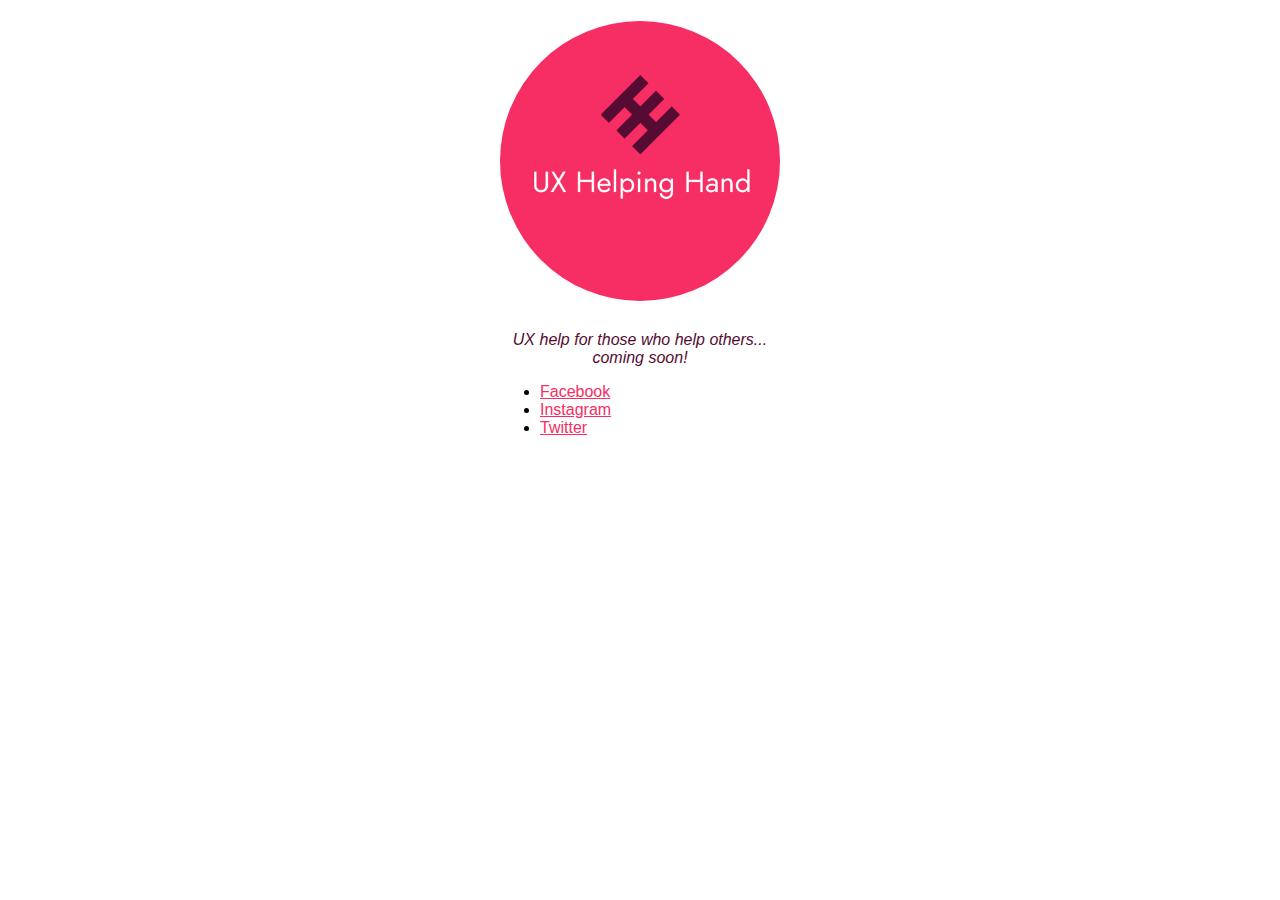
==== index.html @ 999223b5 "Altering placeholder" ====
<!DOCTYPE html>
<html>
<head>
	<title>UX Helping Hands</title>
	
	<!-- Meta Information -->
	<meta charset="utf-8">
	<meta http-equiv="Content-Type" content="text/html; charset=utf-8">
	<meta name="viewport" content="width=device-width, height=device-height, initial-scale=1.0, maximum-scale=1.0, user-scalable=no" />
	<meta name="HandheldFriendly" content="True">
	<meta name="MobileOptimized" content="320">
	<meta http-equiv="X-UA-Compatible" content="IE=Edge" />
	<meta http-equiv="cleartype" content="on">

	<!-- Author, Description, Favicon, and Keywords -->  
	<meta name="author" content="UX Helping Hands">
	<meta name="description" content="UX help for those who help others">
	<meta name="keywords" content="UX Helping Hand, UX for nonprofits, UX help, UX consultant, ux, Tim Broadwater">

	<!-- Google Analytics -->
	<!-- Global site tag (gtag.js) - Google Analytics -->
	<script async src="https://www.googletagmanager.com/gtag/js?id=G-XD455MSC0H"></script>
	<script>
	  window.dataLayer = window.dataLayer || [];
	  function gtag(){dataLayer.push(arguments);}
	  gtag('js', new Date());

	  gtag('config', 'G-XD455MSC0H');
	</script>

	<!-- Styles -->
	<link rel='stylesheet' href='styles.css' />

</head>
<body>
	<section>
		<h1>
			<img src="logo.png" alt="UX Helping Hand logo">
		</h1>

		<p><em>UX help for those who help others... coming soon!</em></p>

		<ul>
			<li><a href="https://www.facebook.com/uxhelpinghand" target="_blank">Facebook</a></li>
			<li><a href="https://www.instagram.com/uxhelpinghand/" target="_blank">Instagram</a></li>
			<li><a href="https://twitter.com/uxhelpinghand" target="_blank">Twitter</a></li>
		</ul>
	</section>
</body>
</html>
---- styles.css ----
body {
	margin: 0;
	padding: 0;
	font-family: Hellvetica, Roboto, sans-serif;
}
section {
	    margin: 0 auto;
	    width: 50%;
	    max-width: 280px;
}
img {
	width: 100%;
	max-width: 280px;
	border-radius: 200px;
}
p {
	text-align: center;
	color: #560b32;
}
a {
	color: #f72d63;
}
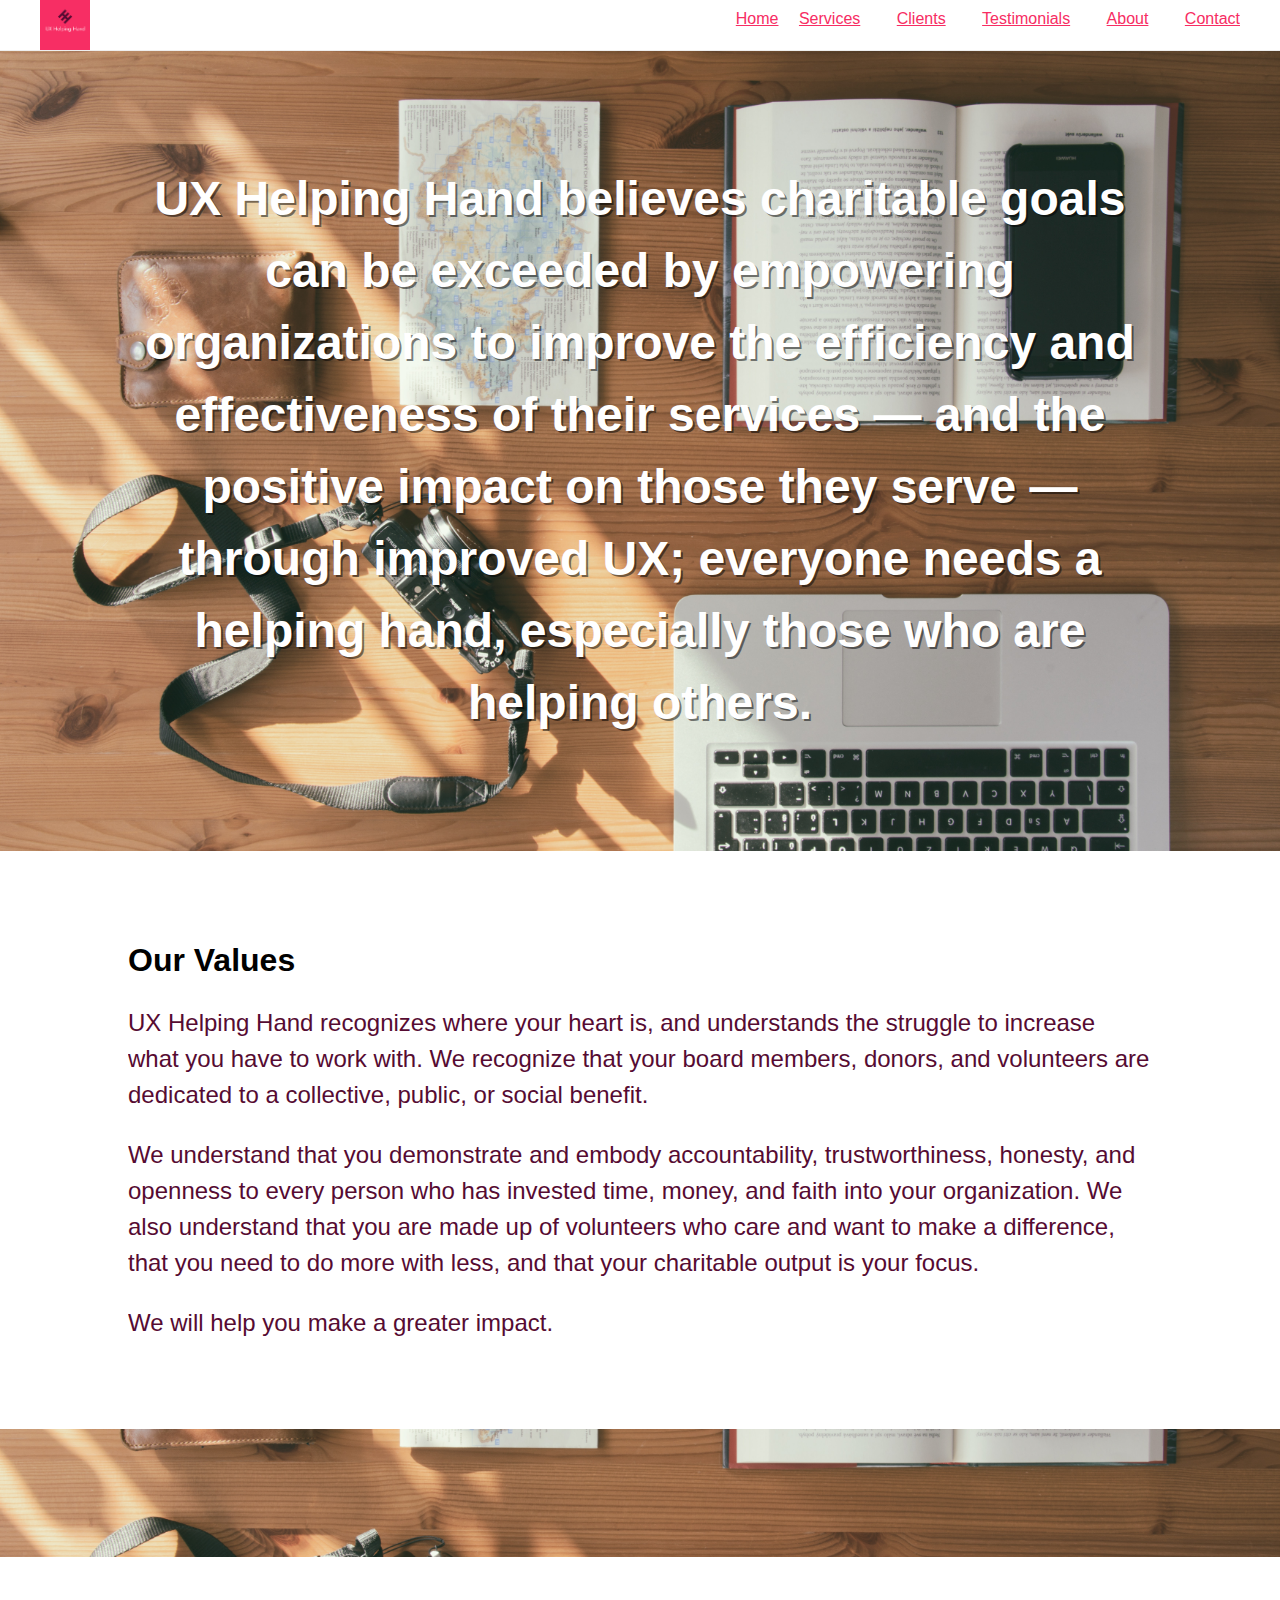
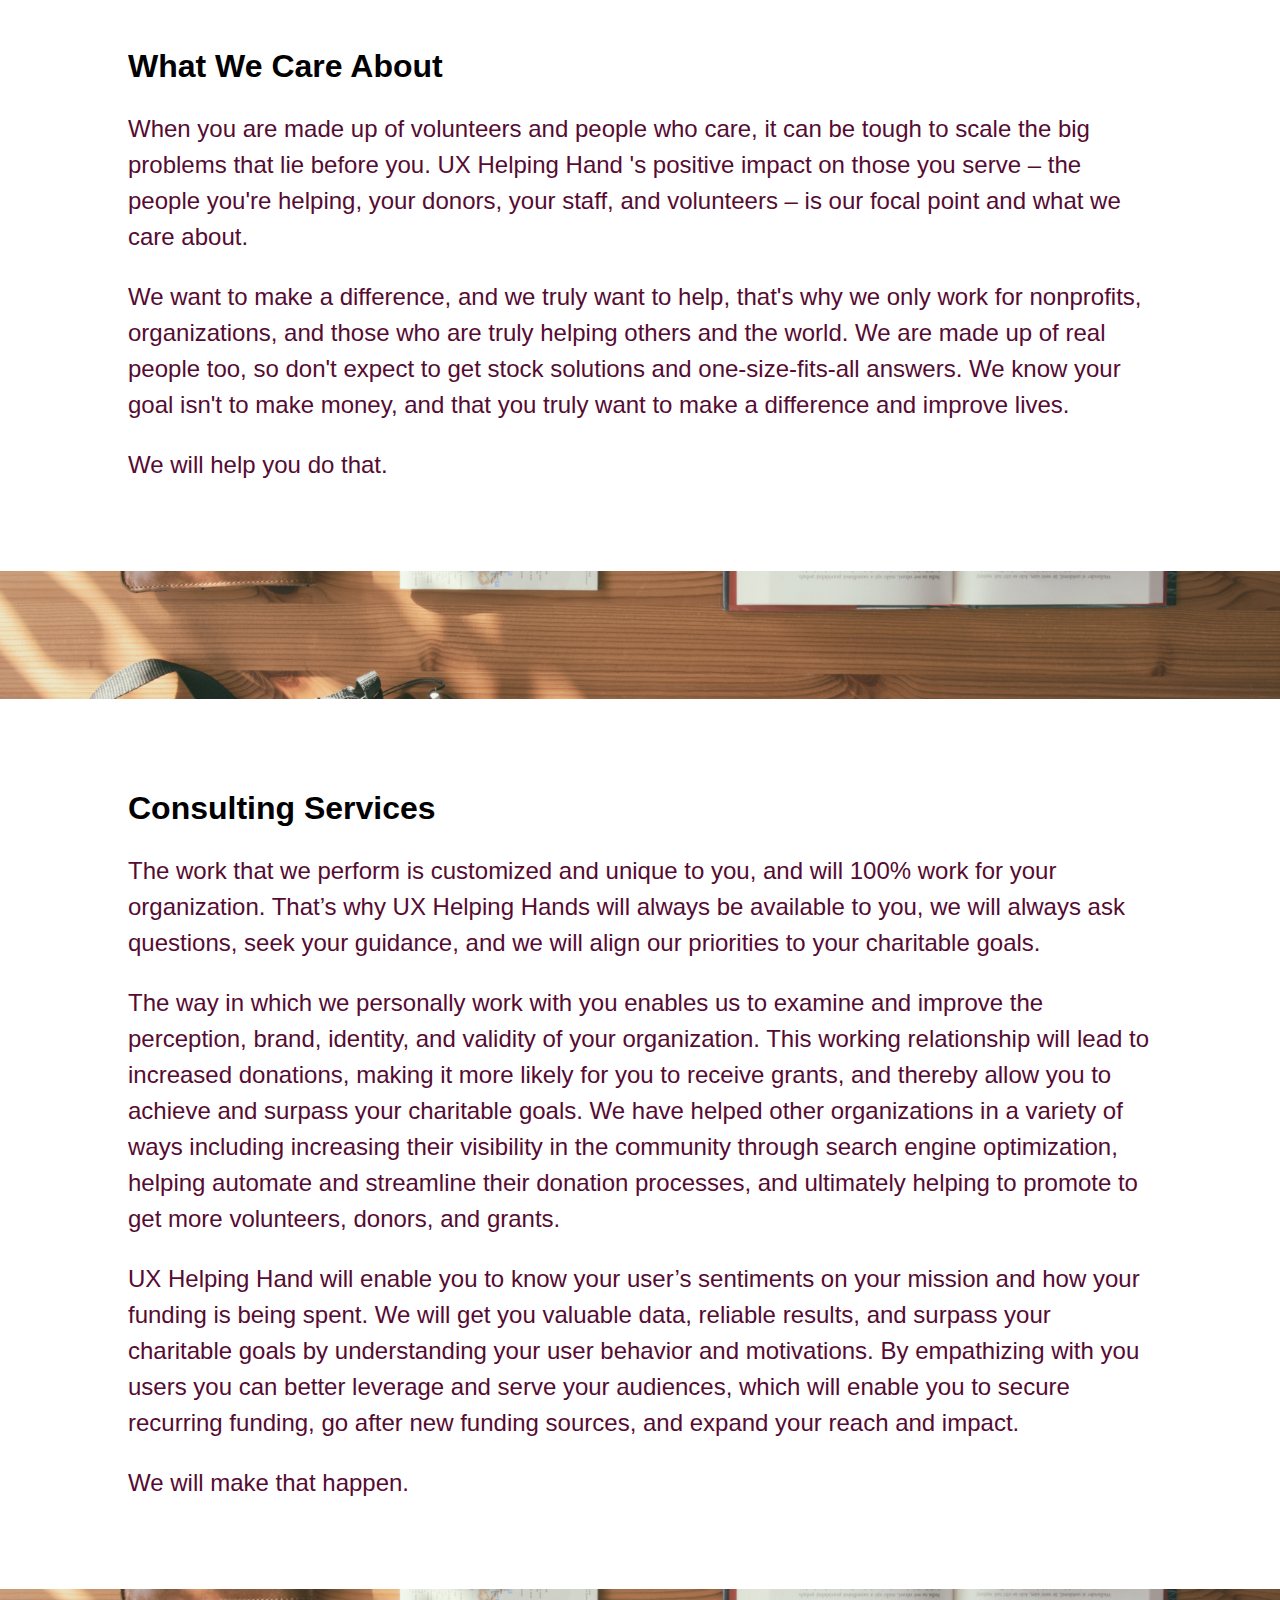
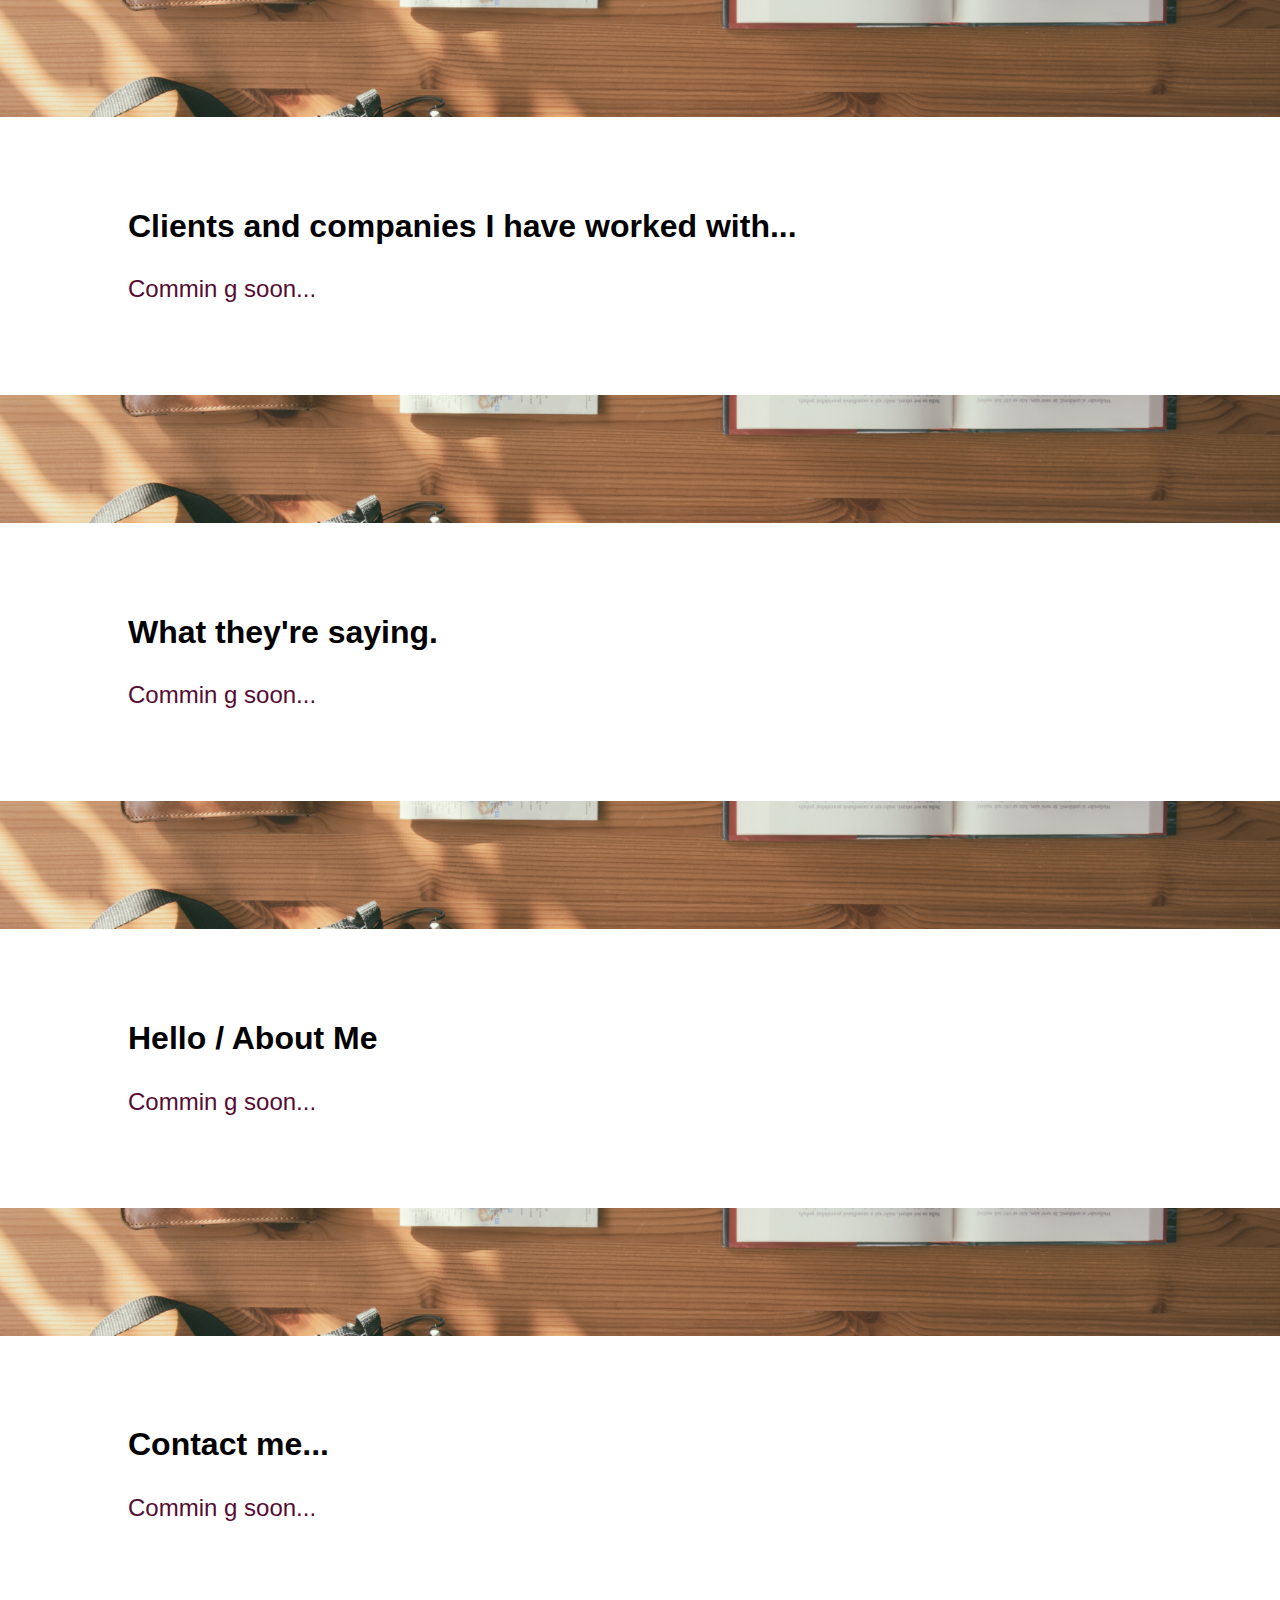
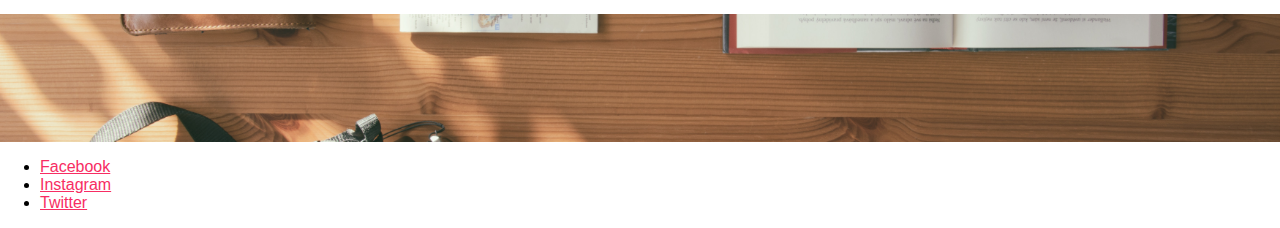
==== commit 67831598: "Fleshing out" ====
--- a/index.html
+++ b/index.html
@@ -4,6 +4,9 @@
 <head>
 	<title>UX Helping Hands</title>
 	
+	<!-- Design Refresh -->
+	<meta http-equiv="refresh" content="3" >
+
 	<!-- Meta Information -->
 	<meta charset="utf-8">
 	<meta http-equiv="Content-Type" content="text/html; charset=utf-8">
@@ -30,22 +33,115 @@
 	</script>
 
 	<!-- Styles -->
-	<link rel='stylesheet' href='styles.css' />
+	<link rel='stylesheet' href='scss/styles.css' />
 
 </head>
 <body>
+	<header>
+		<div class="site-wrapper">
+			<h1>
+				<img src="img/logo.png" alt="UX Helping Hand logo">
+			</h1>
+			<nav>
+				<navitem"><a  href="#home">Home</a></navitem>
+				<navitem><a  href="#services">Services</a></navitem>
+				<navitem><a  href="#clients">Clients</a></navitem>
+				<navitem><a  href="#testimonials">Testimonials</a></navitem>
+				<navitem><a  href="#about">About</a></navitem>
+				<navitem><a  href="#contact">Contact</a></navitem>
+			</nav>
+		</div>
+	</header>
+	<section class="entry">
+		<div class="content-wrapper" id="home">
+			<p class="home-p">UX Helping Hand believes charitable goals can be exceeded by empowering organizations to improve the efficiency and effectiveness of their services — and the positive impact on those they serve — through improved UX; everyone needs a helping hand, especially those who are helping others.</p>
+		</div>
+	</section>
 	<section>
-		<h1>
-			<img src="logo.png" alt="UX Helping Hand logo">
-		</h1>
+		<div class="content-wrapper">
+			<h2>Our Values</h2>
+				<p>UX Helping Hand recognizes where your heart is, and understands the struggle to increase what you have to work with. We recognize that your board members, donors, and volunteers are dedicated to a collective, public, or social benefit. </p>
+				<p>We understand that you demonstrate and embody accountability, trustworthiness, honesty, and openness to every person who has invested time, money, and faith into your organization. We also understand that you are made up of volunteers who care and want to make a difference, that you need to do more with less, and that your charitable output  is your focus.</p>
+				<p>We will help you make a greater impact. </p>
+		</div>
+	</section>
+	<section class="entry">
+		<div class="content-wrapper">
+		</div>
+	</section>	
+	<section>
+		<div class="content-wrapper">
+			<h2>What We Care About</h2>
+				<p>When you are made up of volunteers and people who care, it can be tough to scale the big problems that lie before you. UX Helping Hand 's positive impact on those you serve – the people you're helping, your donors, your staff, and volunteers – is our focal point and what we care about. </p>
+				<p>We want to make a difference, and we truly want to help, that's why we only work for nonprofits, organizations, and those who are truly helping others and the world. We are made up of real people too, so don't expect to get stock solutions and one-size-fits-all answers. We know your goal isn't to make money, and that you truly want to make a difference and improve lives. </p>
+				<p>We will help you do that. </p>
+		</div>
+	</section>
+	<section class="entry">
+		<div class="content-wrapper">
+		</div>
+	</section>	
+	<section>
+		<div class="content-wrapper" id="services">
+			<h2>Consulting Services</h2>
+				<p>The work that we perform is customized and unique to you, and will 100% work for your organization. That’s why UX Helping Hands will always be available to you, we will always ask questions, seek your guidance, and we will align our priorities to your charitable goals.</p>
+				<p>The way in which we personally work with you enables us to examine and improve the perception, brand, identity, and validity of your organization. This working relationship will lead to increased donations, making it more likely for you to receive grants, and thereby allow you to achieve and surpass your charitable goals. We have helped other organizations in a variety of ways including increasing their visibility in the community through search engine optimization, helping automate and streamline their donation processes, and ultimately helping to promote to get more volunteers, donors, and grants.</p>
+				<p>UX Helping Hand will enable you to know your user’s sentiments on your mission and how your funding is being spent. We will get you valuable data, reliable results, and surpass your charitable goals by understanding your user behavior and motivations. By empathizing with you users you can better leverage and serve your audiences, which will enable you to secure recurring funding, go after new funding sources, and expand your reach and impact. </p>
+				<p>We will make that happen. </p>
+		</div>
+	</section>
+	<section class="entry">
+		<div class="content-wrapper">
+		</div>
+	</section>		
+	<section>
+		<div class="content-wrapper" id="clients">
+			<h2>Clients and companies I have worked with...</h2>
+				<p>Commin g soon...</p>
+		</div>
+	</section>
+	<section class="entry">
+		<div class="content-wrapper">
+		</div>
+	</section>	
+	<section>
+		<div class="content-wrapper" id="testimonials">
+			<h2>What they're saying.</h2>
+				<p>Commin g soon...</p>
+		</div>
+	</section>
+	<section class="entry">
+		<div class="content-wrapper">
+		</div>
+	</section>	
+			<section>
+		<div class="content-wrapper" id="about">
+			<h2>Hello / About Me
+</h2>
+				<p>Commin g soon...</p>
+		</div>
+	</section>
+	<section class="entry">
+		<div class="content-wrapper">
+		</div>
+	</section>	
+	<section>
+		<div class="content-wrapper" id="contact">
+			<h2>Contact me...</h2>
+				<p>Commin g soon...</p>
+		</div>
+	</section>
+	<section class="entry">
+		<div class="content-wrapper">
+		</div>
+	</section>		
 
-		<p><em>UX help for those who help others... coming soon!</em></p>
-
+	<footer>
 		<ul>
 			<li><a href="https://www.facebook.com/uxhelpinghand" target="_blank">Facebook</a></li>
 			<li><a href="https://www.instagram.com/uxhelpinghand/" target="_blank">Instagram</a></li>
 			<li><a href="https://twitter.com/uxhelpinghand" target="_blank">Twitter</a></li>
 		</ul>
-	</section>
+	</footer>
 </body>
 </html>
--- a/scss/styles.css
+++ b/scss/styles.css
@@ -0,0 +1,71 @@
+body {
+  margin: 0;
+  padding: 0;
+  font-family: Hellvetica, Roboto, sans-serif; }
+
+div, header, section {
+  display: block;
+  overflow: hidden; }
+
+.site-wrapper {
+  width: 100%;
+  max-width: 1200px;
+  margin: 0 auto; }
+
+.content-wrapper {
+  width: 100%;
+  max-width: 1024px;
+  margin: 0 auto; }
+  .content-wrapper .home-p {
+    text-align: center;
+    color: white;
+    font-size: 3em;
+    font-weight: bold;
+    line-height: 1.5em;
+    text-shadow: 2px 2px rgba(0, 0, 0, 0.5); }
+
+header {
+  height: 50px;
+  border-bottom: 1px solid #eee; }
+  header h1 {
+    float: left;
+    height: 50px;
+    display: inline-block;
+    margin: 0;
+    padding: 0; }
+    header h1 img {
+      width: auto;
+      max-width: 280px;
+      height: 50px; }
+  header nav {
+    float: right;
+    height: 30px;
+    padding: 10px 0;
+    display: inline-block; }
+    header nav navitem {
+      padding: 0 1em; }
+    header nav navitem:last-of-type {
+      padding-right: 0; }
+
+section {
+  margin: 0;
+  padding: 4em 0; }
+  section h2 {
+    font-size: 2em;
+    font-weight: 600; }
+  section p {
+    font-size: 1.5em;
+    font-weight: 300;
+    line-height: 1.5em;
+    text-align: left;
+    color: #560b32; }
+
+.entry {
+  background-image: url("../img/stock1.jpg");
+  background-position: center center;
+  background-size: cover; }
+
+a {
+  color: #f72d63; }
+
+/*# sourceMappingURL=styles.css.map */
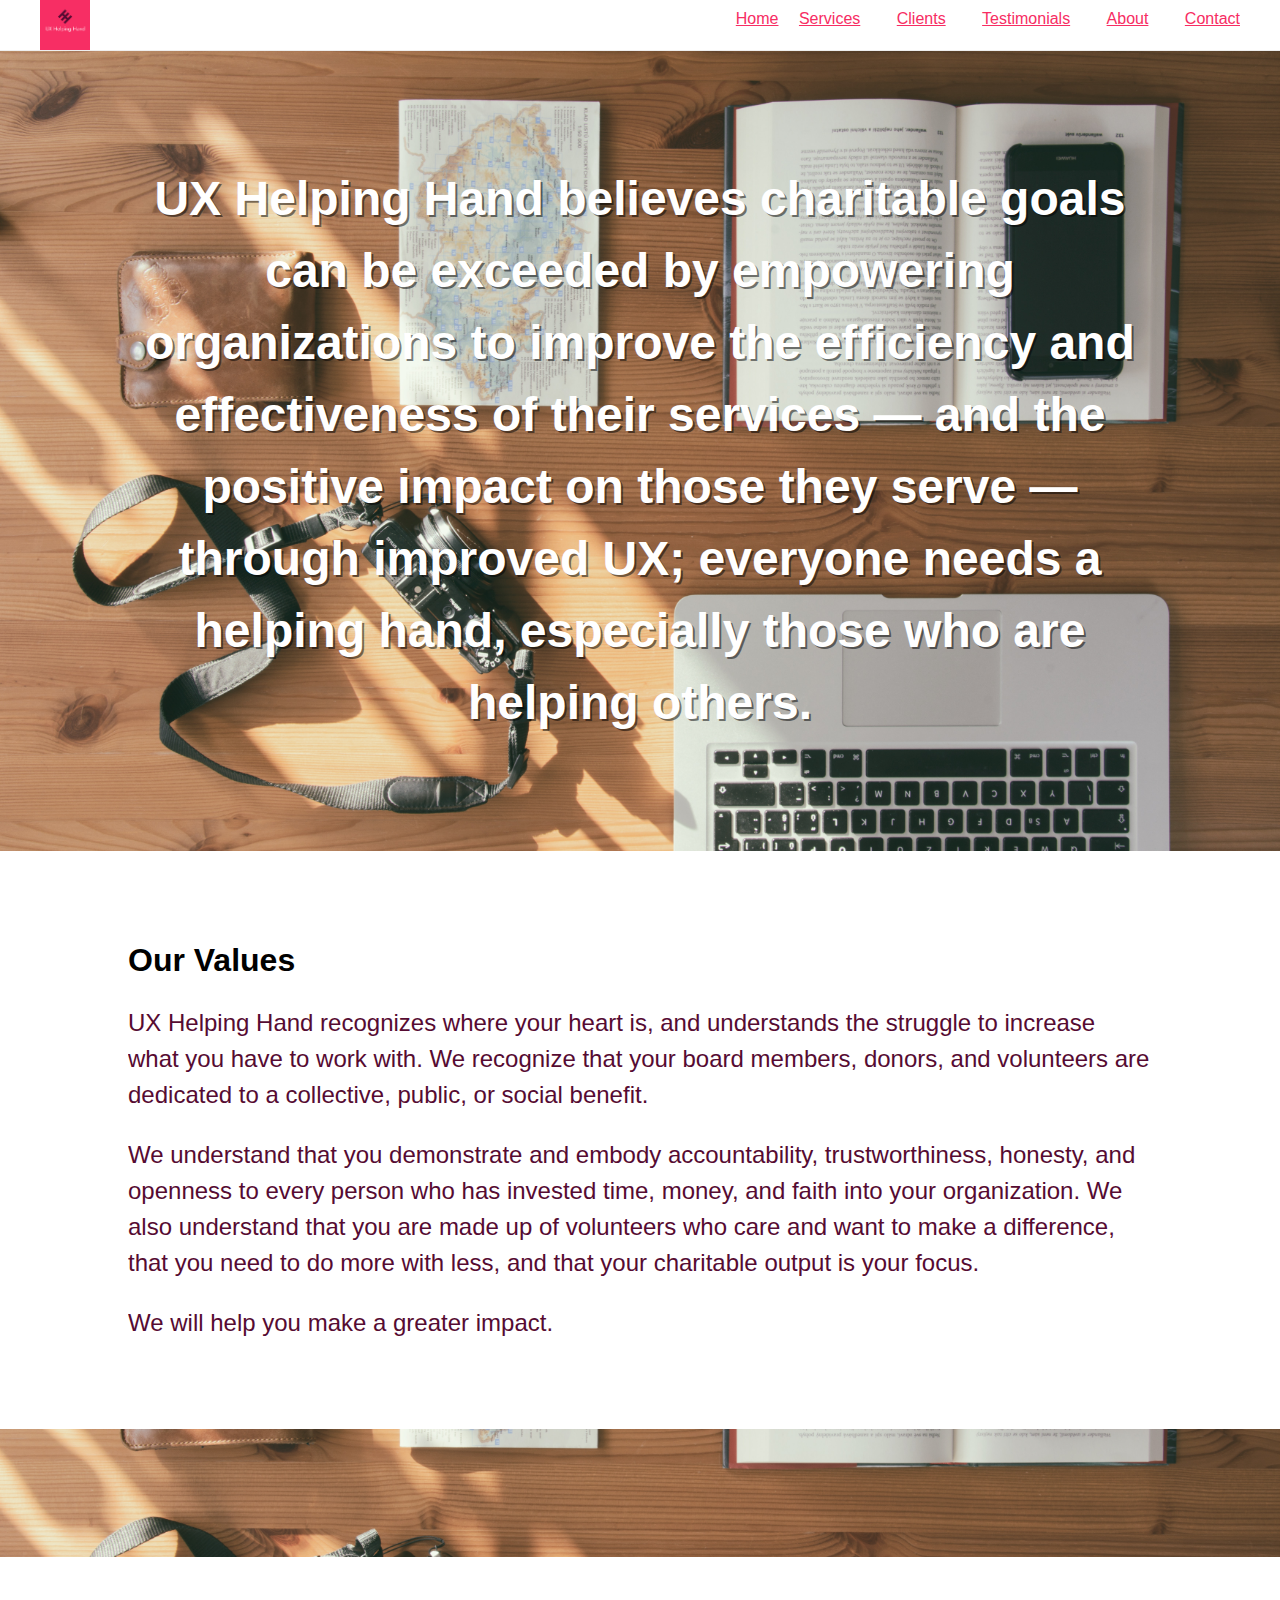
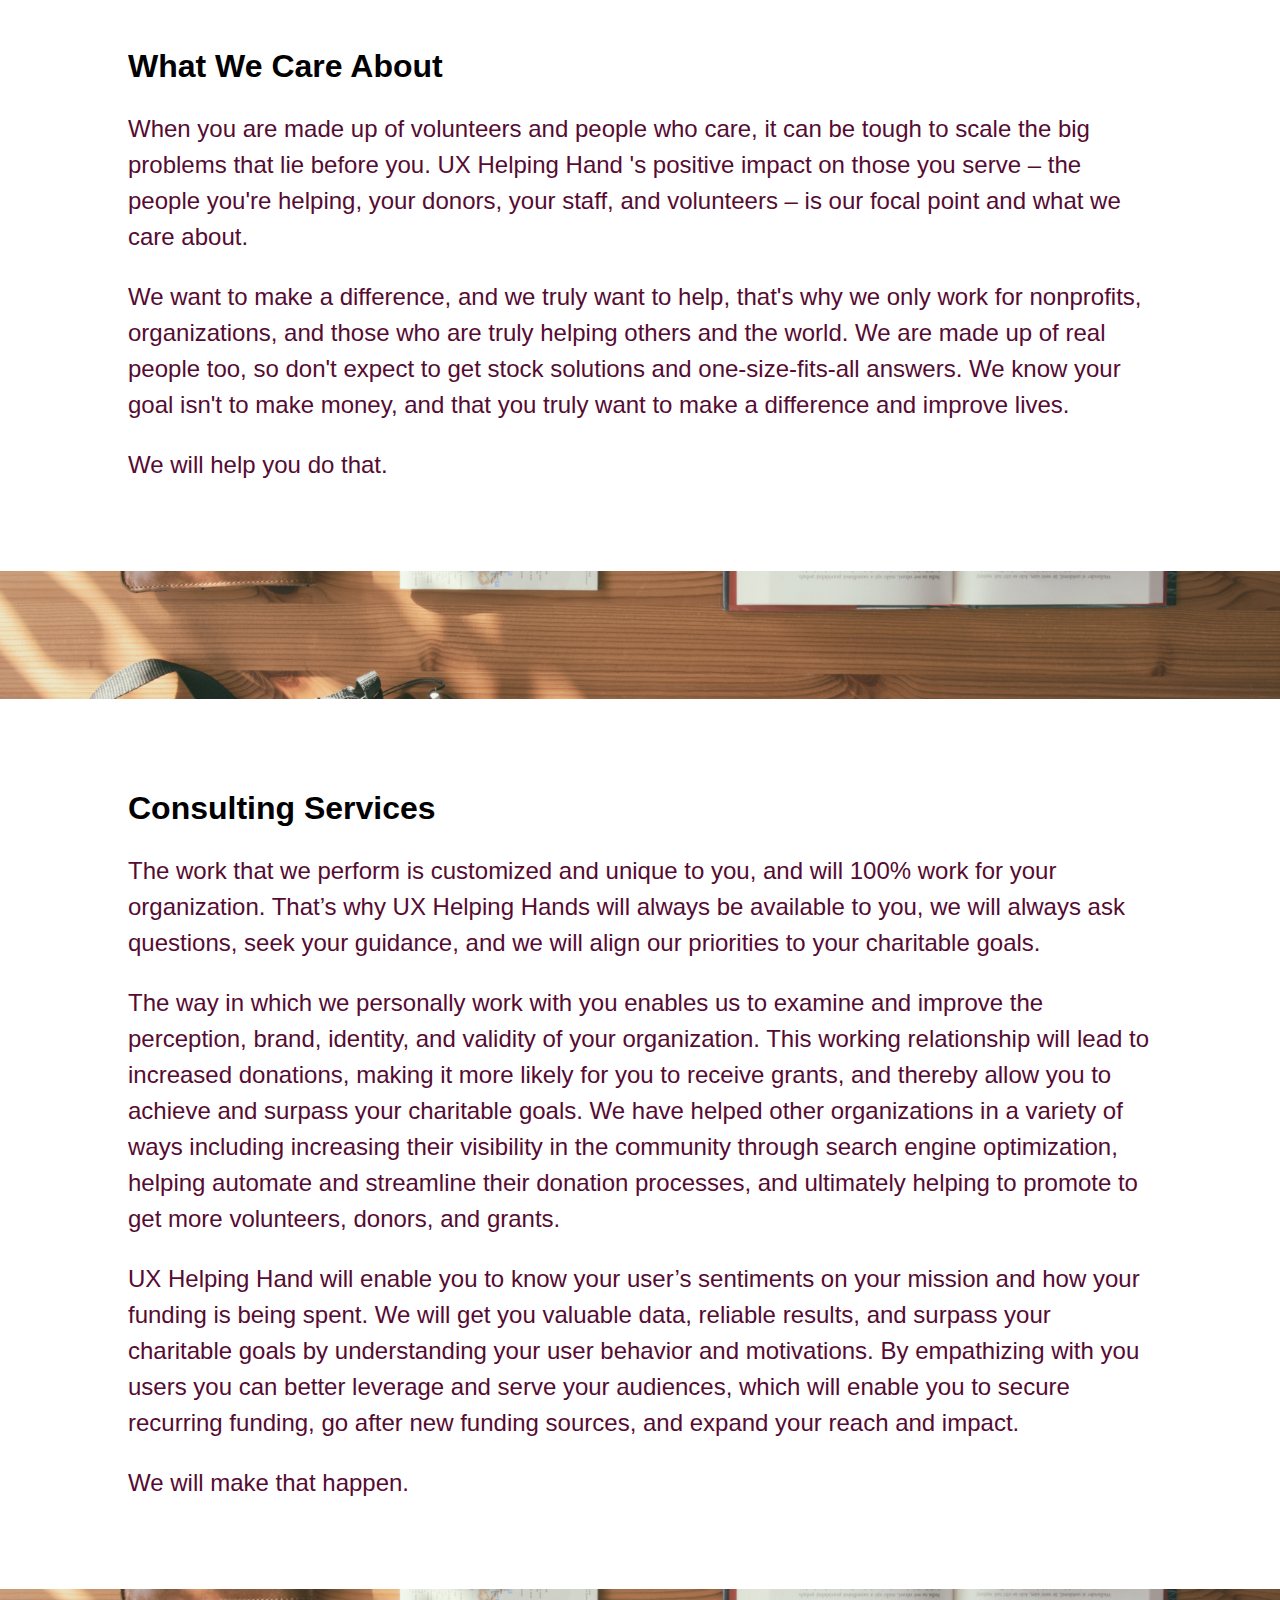
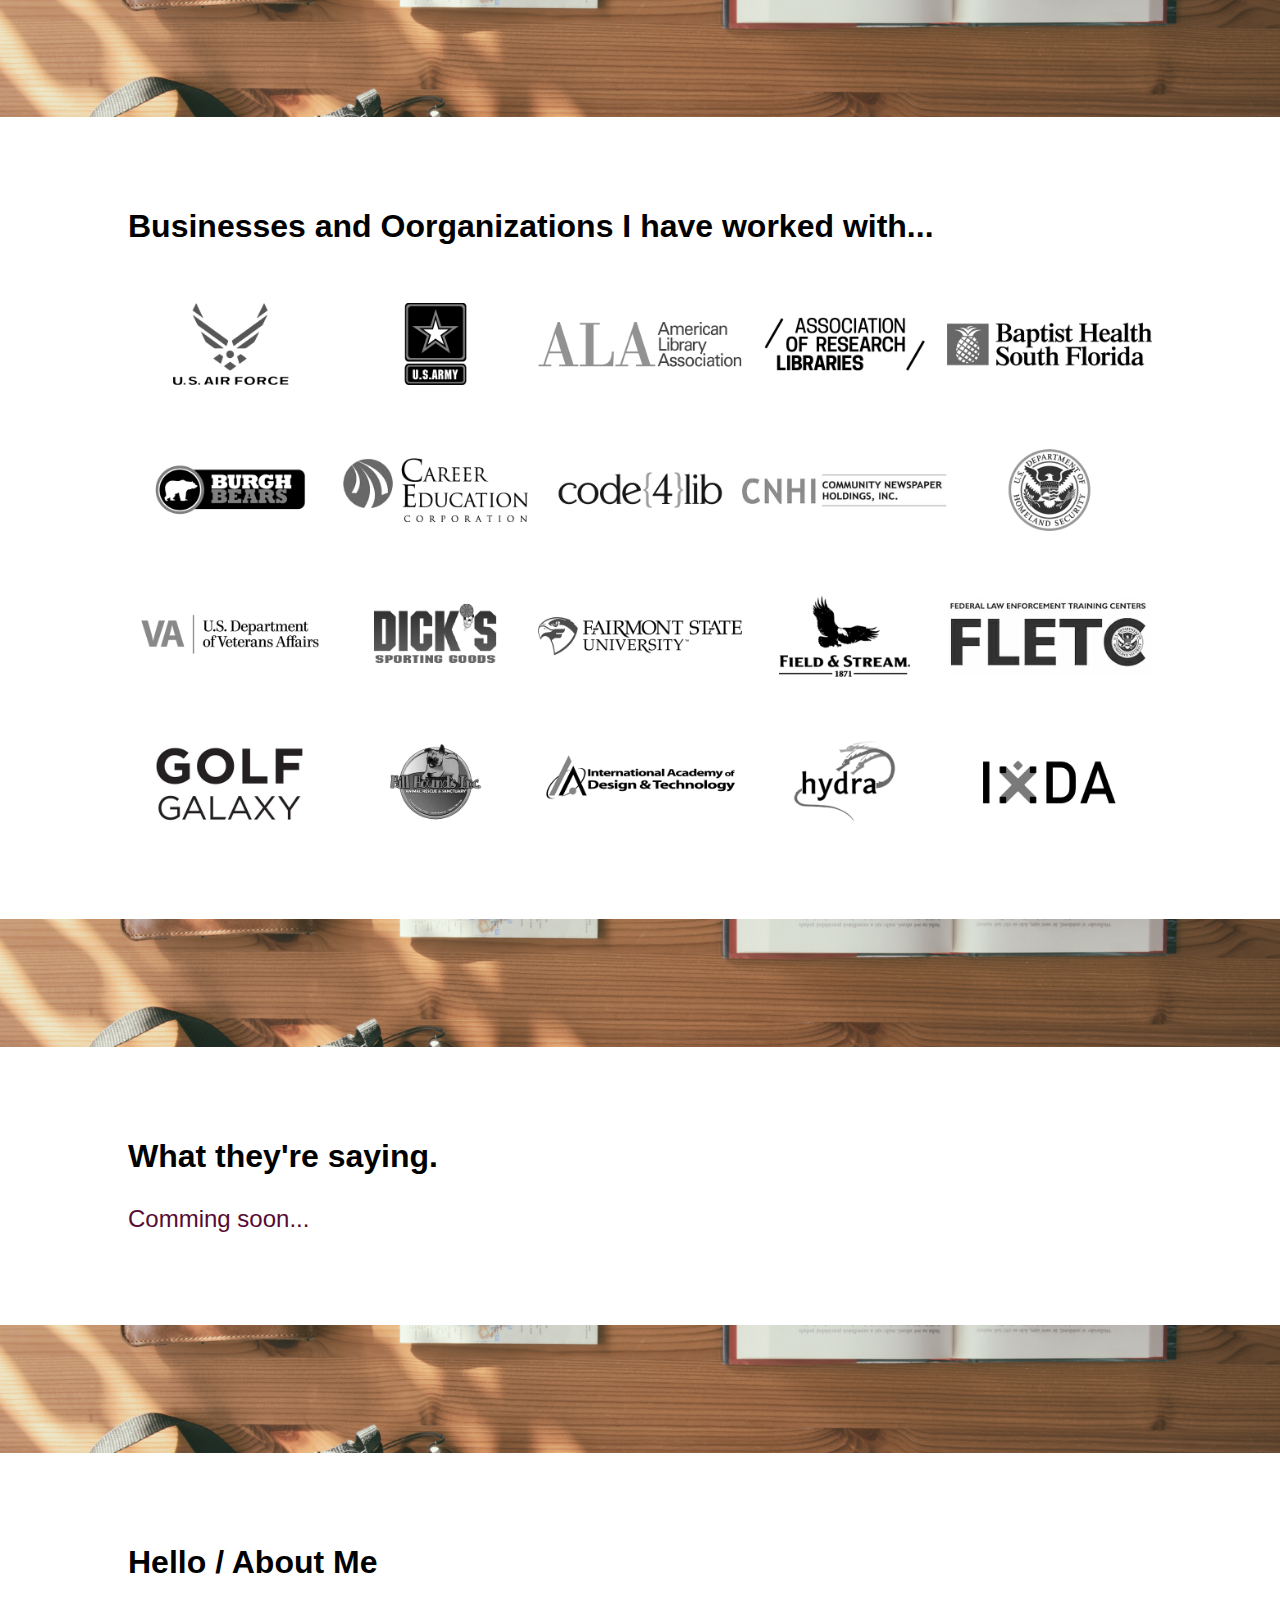
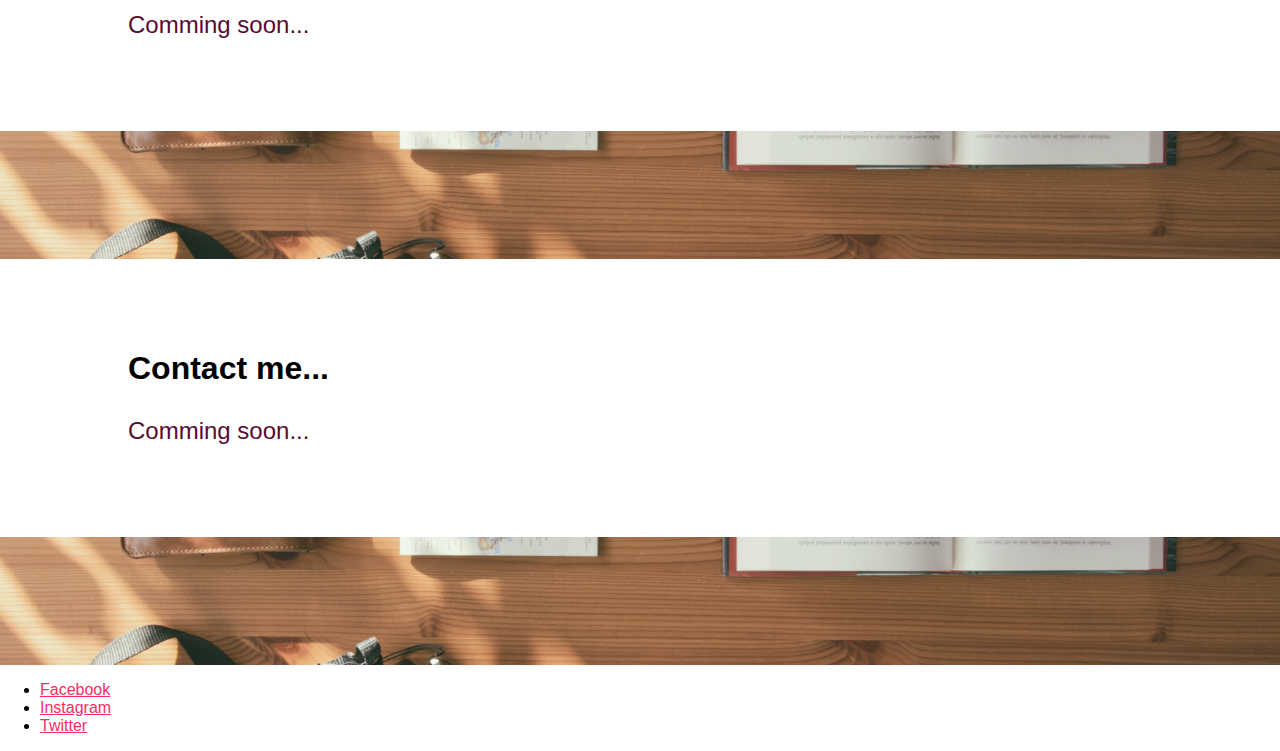
==== commit 9f48ec98: "Started working on logos" ====
--- a/index.html
+++ b/index.html
@@ -2,10 +2,11 @@
 <!DOCTYPE html>
 <html>
 <head>
-	<title>UX Helping Hands</title>
+	<title>UX Helping Hands</title> 
 	
 	<!-- Design Refresh -->
-	<meta http-equiv="refresh" content="3" >
+	<!-- <meta http-equiv="refresh" content="3" > -->
+	<script type="text/javascript" src="https://livejs.com/live.js"></script>
 
 	<!-- Meta Information -->
 	<meta charset="utf-8">
@@ -43,12 +44,12 @@
 				<img src="img/logo.png" alt="UX Helping Hand logo">
 			</h1>
 			<nav>
-				<navitem"><a  href="#home">Home</a></navitem>
-				<navitem><a  href="#services">Services</a></navitem>
-				<navitem><a  href="#clients">Clients</a></navitem>
-				<navitem><a  href="#testimonials">Testimonials</a></navitem>
-				<navitem><a  href="#about">About</a></navitem>
-				<navitem><a  href="#contact">Contact</a></navitem>
+				<navitem"><a href="#home">Home</a></navitem>
+				<navitem><a href="#services">Services</a></navitem>
+				<navitem><a href="#clients">Clients</a></navitem>
+				<navitem><a href="#testimonials">Testimonials</a></navitem>
+				<navitem><a href="#about">About</a></navitem>
+				<navitem><a href="#contact">Contact</a></navitem>
 			</nav>
 		</div>
 	</header>
@@ -96,8 +97,27 @@
 	</section>		
 	<section>
 		<div class="content-wrapper" id="clients">
-			<h2>Clients and companies I have worked with...</h2>
-				<p>Commin g soon...</p>
+			<h2>Businesses and Oorganizations I have worked with...</h2>
+			<img src="img/airforce-logo.png" alt="Air Force" />
+			<img src="img/army-logo.png" alt="Army" />
+			<img src="img/ala-logo.png" alt="American Library Association" />
+			<img src="img/arl-logo.png" alt="Association of Research Libraries" />
+			<img src="img/bhsf-logo.png" alt="Baptist Health South Florida" />
+			<img src="img/bb-logo.png" alt="Burgh Bears" /> <!-- Wondering if these need removed -->
+			<img src="img/cec-logo.png" alt="Career Education Corporation" />
+			<img src="img/c4l-logo.png" alt="code4lib" />
+			<img src="img/cnhi-logo.png" alt="Community Newspaper Holdings, Inc." />
+			<img src="img/dhs-logo.png" alt="Department of Homeland Security" />
+			<img src="img/dva-logo.png" alt="Department of Veteran Affairs" />
+			<img src="img/dsg-logo.png" alt="DICK's Sporting Goods" />
+			<img src="img/fsu-logo.png" alt="Fairmont State University" />
+			<img src="img/fas-logo.png" alt="Field & Stream" />
+			<img src="img/fletc-logo.png" alt="Federal Law Enforcement Training Center" />
+			<img src="img/gg-logo.png" alt="Golf Galaxy" />
+			<img src="img/hh-logo.png" alt="Hill Hounds Animal Rescue & Sanctuary" /> <!-- Wondering if these need removed -->
+			<img src="img/iadt-logo.png" alt="International Academy of Design & Technology" />
+			<img src="img/hydra-logo.png" alt="Hydra Open-Source Digital Repository Software" />
+			<img src="img/ixda-logo.png" alt="Interaction Design Association" />
 		</div>
 	</section>
 	<section class="entry">
@@ -107,7 +127,7 @@
 	<section>
 		<div class="content-wrapper" id="testimonials">
 			<h2>What they're saying.</h2>
-				<p>Commin g soon...</p>
+				<p>Comming soon...</p>
 		</div>
 	</section>
 	<section class="entry">
@@ -118,7 +138,7 @@
 		<div class="content-wrapper" id="about">
 			<h2>Hello / About Me
 </h2>
-				<p>Commin g soon...</p>
+				<p>Comming soon...</p>
 		</div>
 	</section>
 	<section class="entry">
@@ -128,7 +148,7 @@
 	<section>
 		<div class="content-wrapper" id="contact">
 			<h2>Contact me...</h2>
-				<p>Commin g soon...</p>
+				<p>Comming soon...</p>
 		</div>
 	</section>
 	<section class="entry">
--- a/scss/styles.css
+++ b/scss/styles.css
@@ -1,71 +1,94 @@
 body {
   margin: 0;
   padding: 0;
-  font-family: Hellvetica, Roboto, sans-serif; }
+  font-family: Hellvetica, Roboto, sans-serif;
+}
 
 div, header, section {
   display: block;
-  overflow: hidden; }
+  overflow: hidden;
+}
 
 .site-wrapper {
   width: 100%;
   max-width: 1200px;
-  margin: 0 auto; }
+  margin: 0 auto;
+}
 
 .content-wrapper {
   width: 100%;
   max-width: 1024px;
-  margin: 0 auto; }
-  .content-wrapper .home-p {
-    text-align: center;
-    color: white;
-    font-size: 3em;
-    font-weight: bold;
-    line-height: 1.5em;
-    text-shadow: 2px 2px rgba(0, 0, 0, 0.5); }
+  margin: 0 auto;
+}
+.content-wrapper .home-p {
+  text-align: center;
+  color: white;
+  font-size: 3em;
+  font-weight: bold;
+  line-height: 1.5em;
+  text-shadow: 2px 2px rgba(0, 0, 0, 0.5);
+}
 
 header {
   height: 50px;
-  border-bottom: 1px solid #eee; }
-  header h1 {
-    float: left;
-    height: 50px;
-    display: inline-block;
-    margin: 0;
-    padding: 0; }
-    header h1 img {
-      width: auto;
-      max-width: 280px;
-      height: 50px; }
-  header nav {
-    float: right;
-    height: 30px;
-    padding: 10px 0;
-    display: inline-block; }
-    header nav navitem {
-      padding: 0 1em; }
-    header nav navitem:last-of-type {
-      padding-right: 0; }
+  border-bottom: 1px solid #eee;
+}
+header h1 {
+  float: left;
+  height: 50px;
+  display: inline-block;
+  margin: 0;
+  padding: 0;
+}
+header h1 img {
+  width: auto;
+  max-width: 280px;
+  height: 50px;
+}
+header nav {
+  float: right;
+  height: 30px;
+  padding: 10px 0;
+  display: inline-block;
+}
+header nav navitem {
+  padding: 0 1em;
+}
+header nav navitem:last-of-type {
+  padding-right: 0;
+}
 
 section {
   margin: 0;
-  padding: 4em 0; }
-  section h2 {
-    font-size: 2em;
-    font-weight: 600; }
-  section p {
-    font-size: 1.5em;
-    font-weight: 300;
-    line-height: 1.5em;
-    text-align: left;
-    color: #560b32; }
+  padding: 4em 0;
+}
+section h2 {
+  font-size: 2em;
+  font-weight: 600;
+}
+section p {
+  font-size: 1.5em;
+  font-weight: 300;
+  line-height: 1.5em;
+  text-align: left;
+  color: #560b32;
+}
 
 .entry {
   background-image: url("../img/stock1.jpg");
   background-position: center center;
-  background-size: cover; }
+  background-size: cover;
+}
 
 a {
-  color: #f72d63; }
+  color: #f72d63;
+}
+
+#clients img {
+  width: 20%;
+  height: auto;
+  padding: 2em 0;
+  float: left;
+}
 
 /*# sourceMappingURL=styles.css.map */
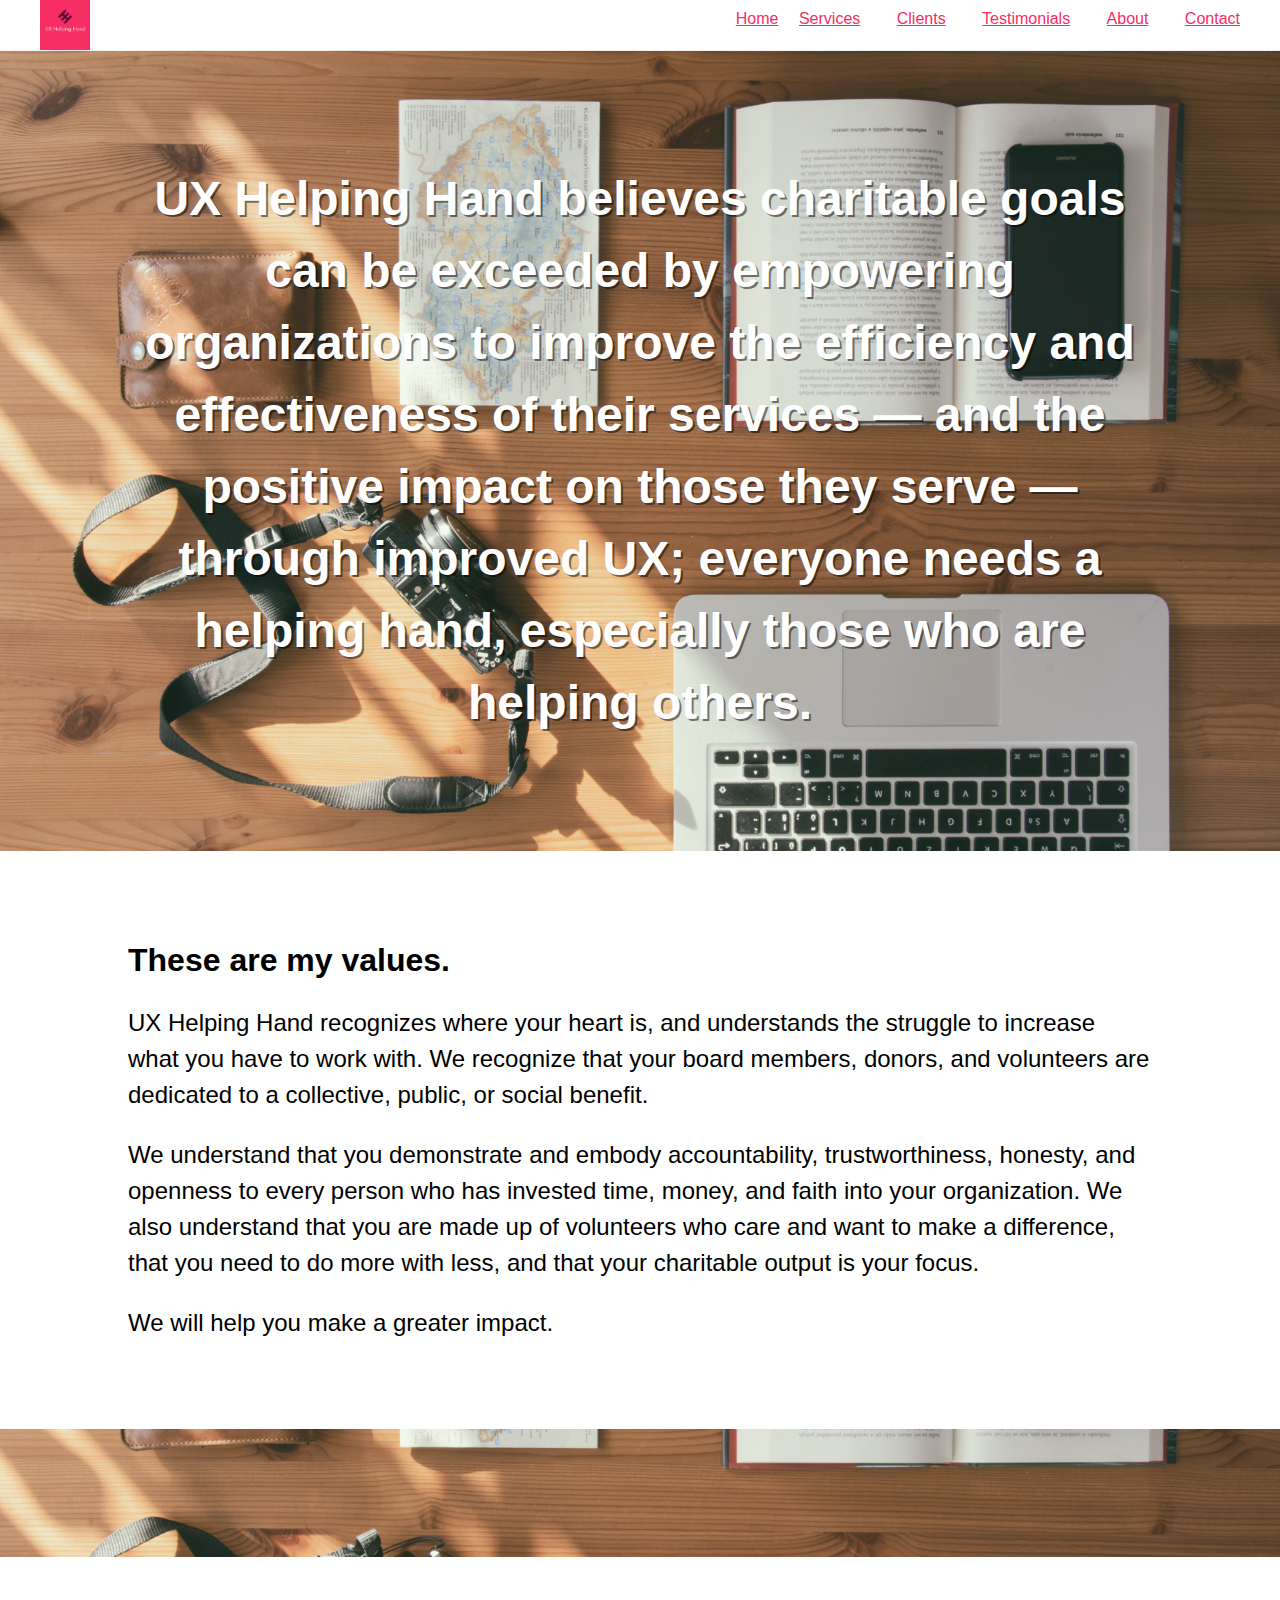
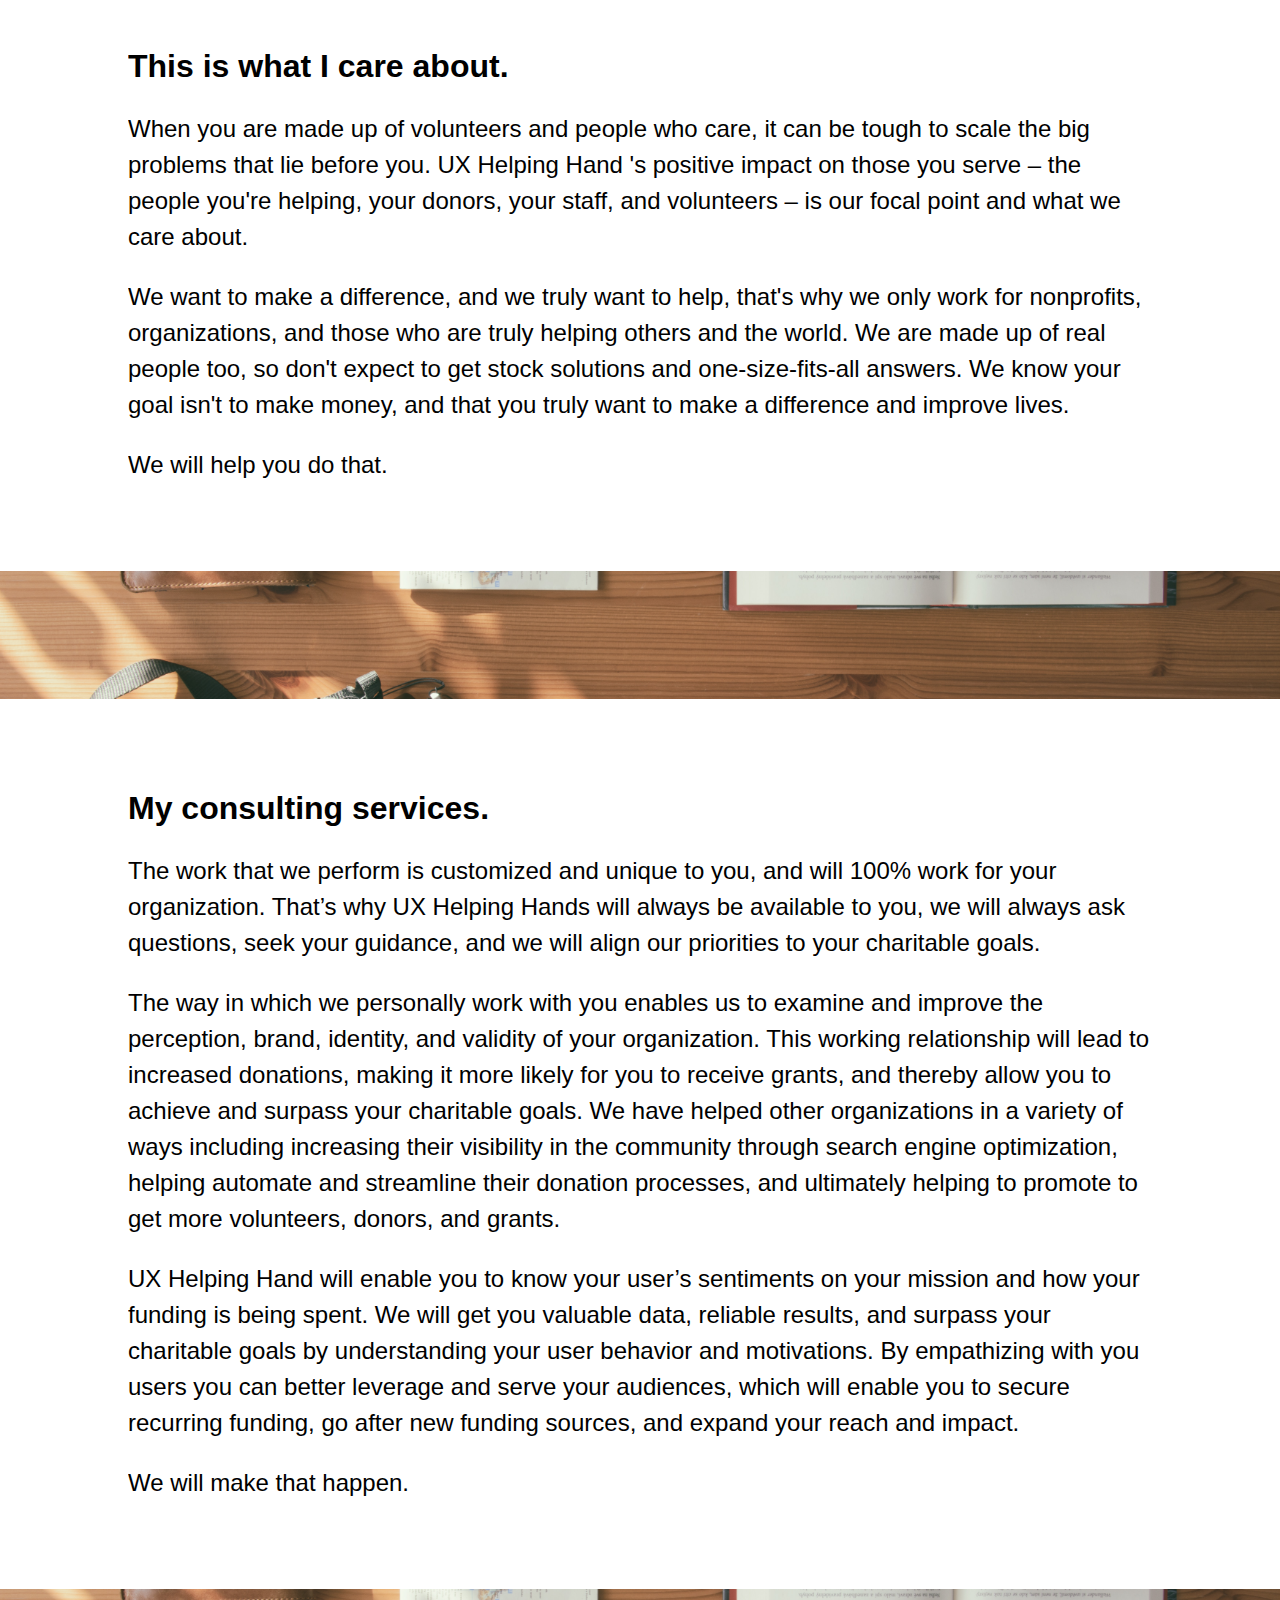
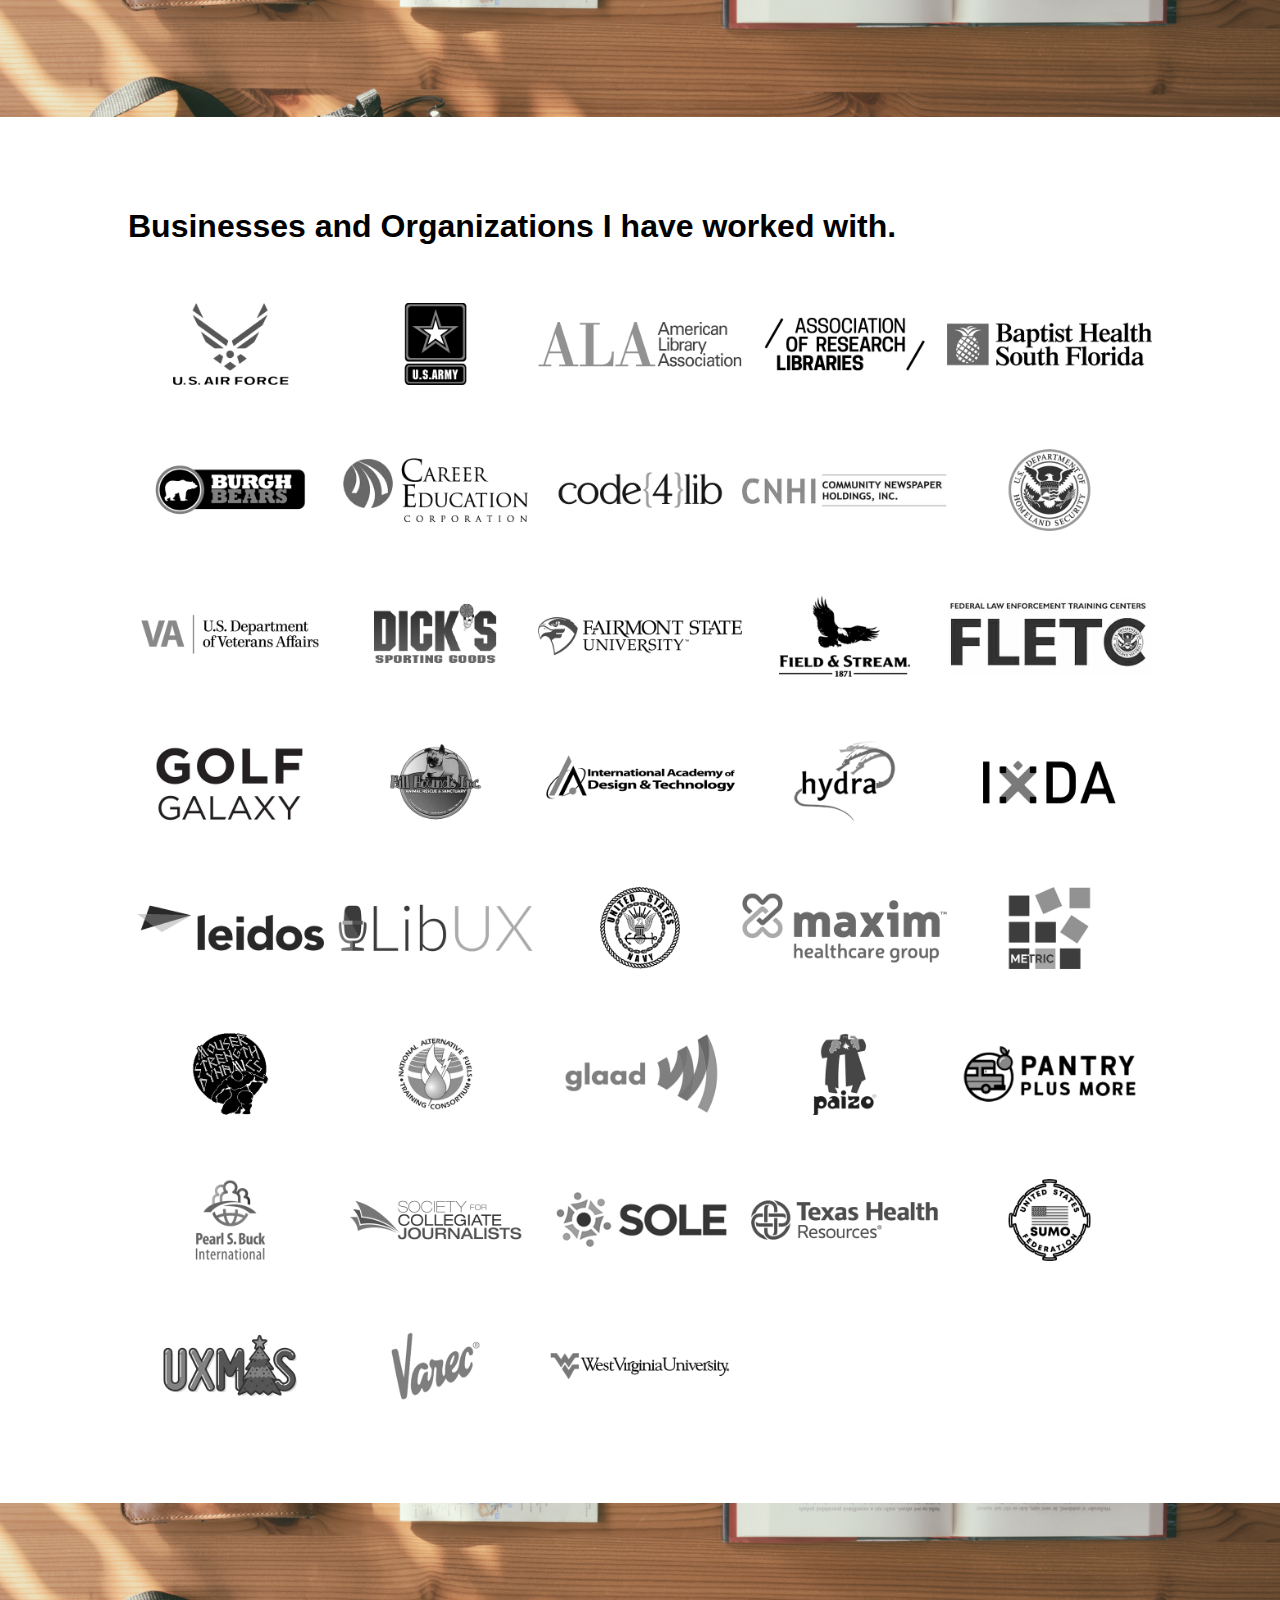
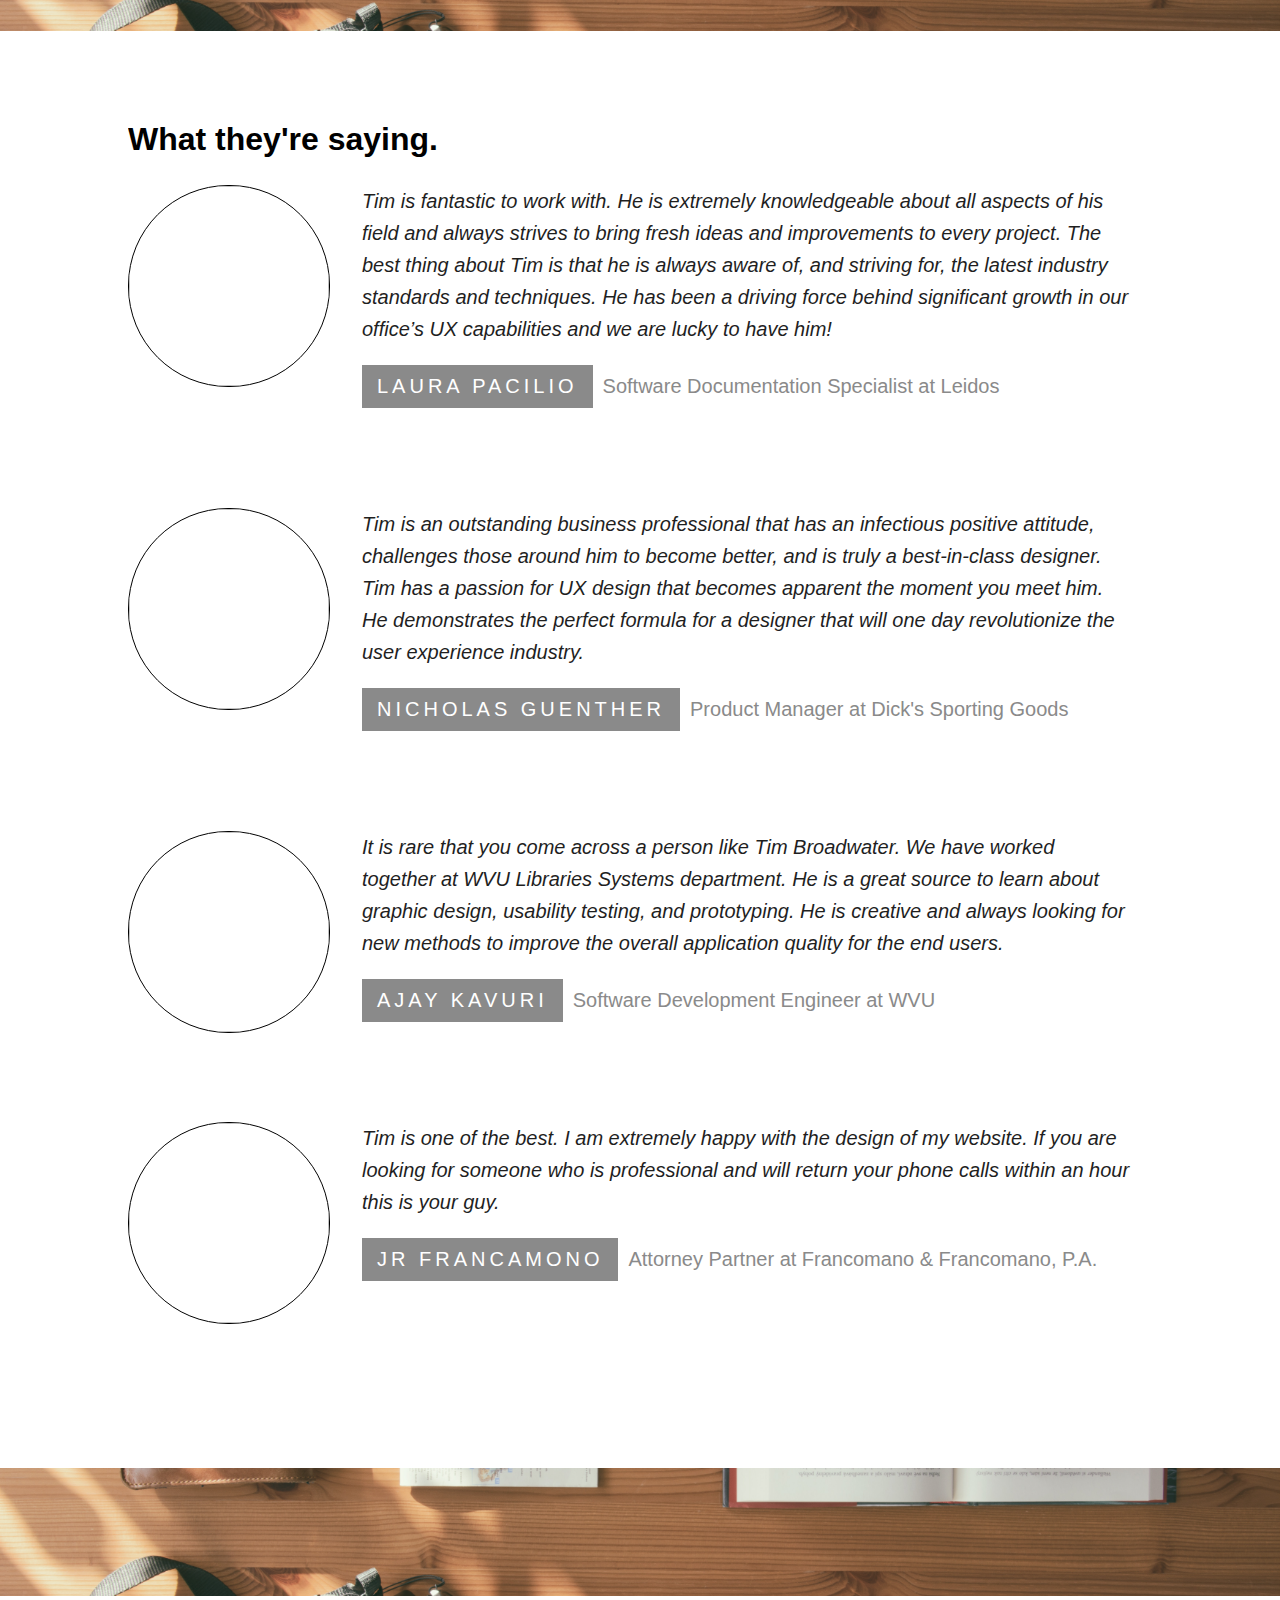
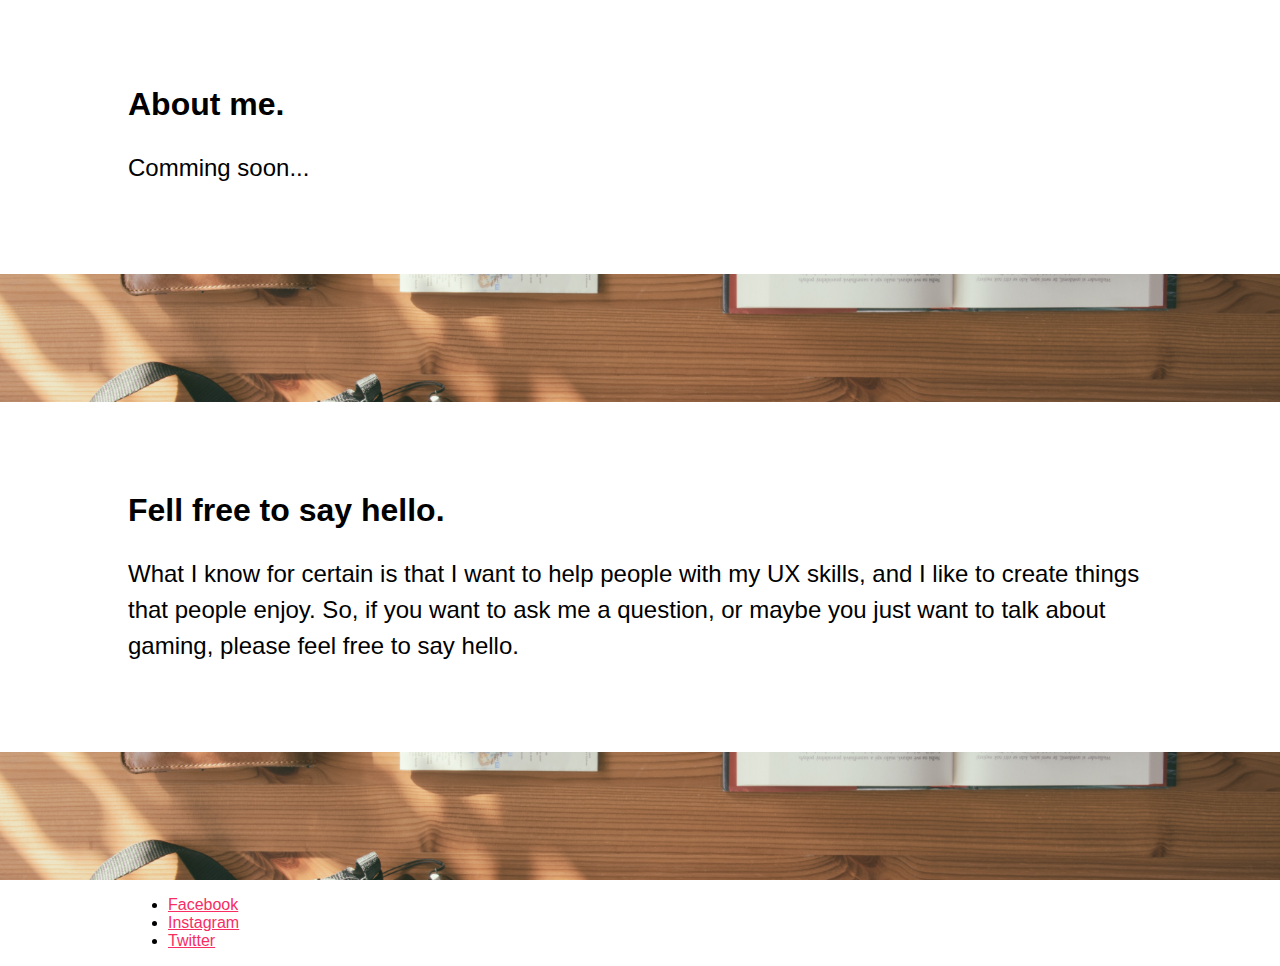
==== commit 15494793: "Fleshing out other sections" ====
--- a/index.html
+++ b/index.html
@@ -60,7 +60,7 @@
 	</section>
 	<section>
 		<div class="content-wrapper">
-			<h2>Our Values</h2>
+			<h2>These are my values.</h2>
 				<p>UX Helping Hand recognizes where your heart is, and understands the struggle to increase what you have to work with. We recognize that your board members, donors, and volunteers are dedicated to a collective, public, or social benefit. </p>
 				<p>We understand that you demonstrate and embody accountability, trustworthiness, honesty, and openness to every person who has invested time, money, and faith into your organization. We also understand that you are made up of volunteers who care and want to make a difference, that you need to do more with less, and that your charitable output  is your focus.</p>
 				<p>We will help you make a greater impact. </p>
@@ -72,7 +72,7 @@
 	</section>	
 	<section>
 		<div class="content-wrapper">
-			<h2>What We Care About</h2>
+			<h2>This is what I care about.</h2>
 				<p>When you are made up of volunteers and people who care, it can be tough to scale the big problems that lie before you. UX Helping Hand 's positive impact on those you serve – the people you're helping, your donors, your staff, and volunteers – is our focal point and what we care about. </p>
 				<p>We want to make a difference, and we truly want to help, that's why we only work for nonprofits, organizations, and those who are truly helping others and the world. We are made up of real people too, so don't expect to get stock solutions and one-size-fits-all answers. We know your goal isn't to make money, and that you truly want to make a difference and improve lives. </p>
 				<p>We will help you do that. </p>
@@ -84,7 +84,7 @@
 	</section>	
 	<section>
 		<div class="content-wrapper" id="services">
-			<h2>Consulting Services</h2>
+			<h2>My consulting services.</h2>
 				<p>The work that we perform is customized and unique to you, and will 100% work for your organization. That’s why UX Helping Hands will always be available to you, we will always ask questions, seek your guidance, and we will align our priorities to your charitable goals.</p>
 				<p>The way in which we personally work with you enables us to examine and improve the perception, brand, identity, and validity of your organization. This working relationship will lead to increased donations, making it more likely for you to receive grants, and thereby allow you to achieve and surpass your charitable goals. We have helped other organizations in a variety of ways including increasing their visibility in the community through search engine optimization, helping automate and streamline their donation processes, and ultimately helping to promote to get more volunteers, donors, and grants.</p>
 				<p>UX Helping Hand will enable you to know your user’s sentiments on your mission and how your funding is being spent. We will get you valuable data, reliable results, and surpass your charitable goals by understanding your user behavior and motivations. By empathizing with you users you can better leverage and serve your audiences, which will enable you to secure recurring funding, go after new funding sources, and expand your reach and impact. </p>
@@ -97,7 +97,7 @@
 	</section>		
 	<section>
 		<div class="content-wrapper" id="clients">
-			<h2>Businesses and Oorganizations I have worked with...</h2>
+			<h2>Businesses and Organizations I have worked with.</h2>
 			<img src="img/airforce-logo.png" alt="Air Force" />
 			<img src="img/army-logo.png" alt="Army" />
 			<img src="img/ala-logo.png" alt="American Library Association" />
@@ -118,6 +118,24 @@
 			<img src="img/iadt-logo.png" alt="International Academy of Design & Technology" />
 			<img src="img/hydra-logo.png" alt="Hydra Open-Source Digital Repository Software" />
 			<img src="img/ixda-logo.png" alt="Interaction Design Association" />
+			<img src="img/leidos-logo.png" alt="Leidos" />
+			<img src="img/libux-logo.png" alt="LibUX" />
+			<img src="img/navy-logo.png" alt="Navy" />
+			<img src="img/maxim-logo.png" alt="Maxim Healthcare Group" />
+			<img src="img/metric-logo.png" alt="Metric" />
+			<img src="img/msd-logo.png" alt="Mouser Strength Dynamics" /> <!-- Wondering if these need removed -->
+			<img src="img/naftc-logo.png" alt="National Alternative Fuels Training Consortium (NAFTC)" />
+			<img src="img/glad-logo.png" alt="Gay & Lesbian Alliance Against Defamation (GLAAD)" />
+			<img src="img/paizo-logo.png" alt="Paizo Publishing" />
+			<img src="img/ppm-logo.png" alt="Pantry Plus More, Inc." />
+			<img src="img/psbi-logo.png" alt="Pearl S. Buck International" />
+			<img src="img/scj-logo.png" alt="Society for COllegiate Journalists" />
+			<img src="img/sole-logo.png" alt="SOLE Learning Management System" />
+			<img src="img/thr-logo.png" alt="Texas Health Resources" />
+			<img src="img/ussf-logo.png" alt="United States Sumo Federation" />
+			<img src="img/uxmas-logo.png" alt="UXMas" />
+			<img src="img/varec-logo.png" alt="Varec" />
+			<img src="img/wvu-logo.png" alt="West Virginia University" />
 		</div>
 	</section>
 	<section class="entry">
@@ -127,7 +145,30 @@
 	<section>
 		<div class="content-wrapper" id="testimonials">
 			<h2>What they're saying.</h2>
-				<p>Comming soon...</p>
+				<div class="testinonial">
+					<img src="#"/>
+					<span class="prose">Tim is fantastic to work with. He is extremely knowledgeable about all aspects of his field and always strives to bring fresh ideas and improvements to every project. The best thing about Tim is that he is always aware of, and striving for, the latest industry standards and techniques. He has been a driving force behind significant growth in our office’s UX capabilities and we are lucky to have him!</span>
+					<span class="name">Laura Pacilio</span>
+					<span class="position">Software Documentation Specialist at Leidos</span>
+				</div>
+				<div class="testinonial">
+					<img src="#"/>
+					<span class="prose">Tim is an outstanding business professional that has an infectious positive attitude, challenges those around him to become better, and is truly a best-in-class designer. Tim has a passion for UX design that becomes apparent the moment you meet him. He demonstrates the perfect formula for a designer that will one day revolutionize the user experience industry. </span>
+					<span class="name">Nicholas Guenther</span>
+					<span class="position">Product Manager at Dick's Sporting Goods</span>
+				</div>
+				<div class="testinonial">
+					<img src="#"/>
+					<span class="prose">It is rare that you come across a person like Tim Broadwater. We have worked together at WVU Libraries Systems department. He is a great source to learn about graphic design, usability testing, and prototyping. He is creative and always looking for new methods to improve the overall application quality for the end users. </span>
+					<span class="name">Ajay Kavuri</span>
+					<span class="position">Software Development Engineer at WVU</span>
+				</div>
+				<div class="testinonial">
+					<img src="#"/>
+					<span class="prose">Tim is one of the best. I am extremely happy with the design of my website. If you are looking for someone who is professional and will return your phone calls within an hour this is your guy.</span>
+					<span class="name">JR Francamono</span>
+					<span class="position">Attorney Partner at Francomano & Francomano, P.A.</span>
+				</div>
 		</div>
 	</section>
 	<section class="entry">
@@ -136,7 +177,7 @@
 	</section>	
 			<section>
 		<div class="content-wrapper" id="about">
-			<h2>Hello / About Me
+			<h2>About me.
 </h2>
 				<p>Comming soon...</p>
 		</div>
@@ -147,8 +188,8 @@
 	</section>	
 	<section>
 		<div class="content-wrapper" id="contact">
-			<h2>Contact me...</h2>
-				<p>Comming soon...</p>
+			<h2>Fell free to say hello.</h2>
+				<p>What I know for certain is that I want to help people with my UX skills, and I like to create things that people enjoy. So, if you want to ask me a question, or maybe you just want to talk about gaming, please feel free to say hello.</p>
 		</div>
 	</section>
 	<section class="entry">
@@ -157,11 +198,13 @@
 	</section>		
 
 	<footer>
-		<ul>
-			<li><a href="https://www.facebook.com/uxhelpinghand" target="_blank">Facebook</a></li>
-			<li><a href="https://www.instagram.com/uxhelpinghand/" target="_blank">Instagram</a></li>
-			<li><a href="https://twitter.com/uxhelpinghand" target="_blank">Twitter</a></li>
-		</ul>
+		<div class="content-wrapper">
+			<ul>
+				<li><a href="https://www.facebook.com/uxhelpinghand" target="_blank">Facebook</a></li>
+				<li><a href="https://www.instagram.com/uxhelpinghand/" target="_blank">Instagram</a></li>
+				<li><a href="https://twitter.com/uxhelpinghand" target="_blank">Twitter</a></li>
+			</ul>
+		</div>
 	</footer>
 </body>
 </html>
--- a/scss/styles.css
+++ b/scss/styles.css
@@ -71,7 +71,7 @@
   font-weight: 300;
   line-height: 1.5em;
   text-align: left;
-  color: #560b32;
+  color: #000000;
 }
 
 .entry {
@@ -91,4 +91,51 @@
   float: left;
 }
 
+#testimonials .testinonial {
+  margin: 0 0 5em 0;
+}
+#testimonials .testinonial img {
+  display: inline-block;
+  border-radius: 100px;
+  border: 1px solid #000;
+  height: 200px;
+  width: 200px;
+  margin-right: 2em;
+  float: left;
+}
+#testimonials .testinonial .prose {
+  display: inline-block;
+  width: 75%;
+  float: left;
+  font-weight: 300;
+  font-size: 1.25em;
+  line-height: 1.6em;
+  color: #1f1f1f;
+  font-style: italic;
+  margin-bottom: 1em;
+}
+#testimonials .testinonial .name {
+  display: inline-block;
+  width: auto;
+  float: left;
+  font-weight: 400;
+  font-style: normal;
+  font-size: 1.25em;
+  letter-spacing: 4px;
+  text-transform: uppercase;
+  margin-bottom: 1em;
+  background: #8a8a8a;
+  color: #ffffff;
+  padding: 0.5em 0.75em;
+}
+#testimonials .testinonial .position {
+  display: inline-block;
+  width: auto;
+  float: left;
+  font-style: normal;
+  font-size: 1.25em;
+  color: #8a8a8a;
+  padding: 0.5em;
+}
+
 /*# sourceMappingURL=styles.css.map */
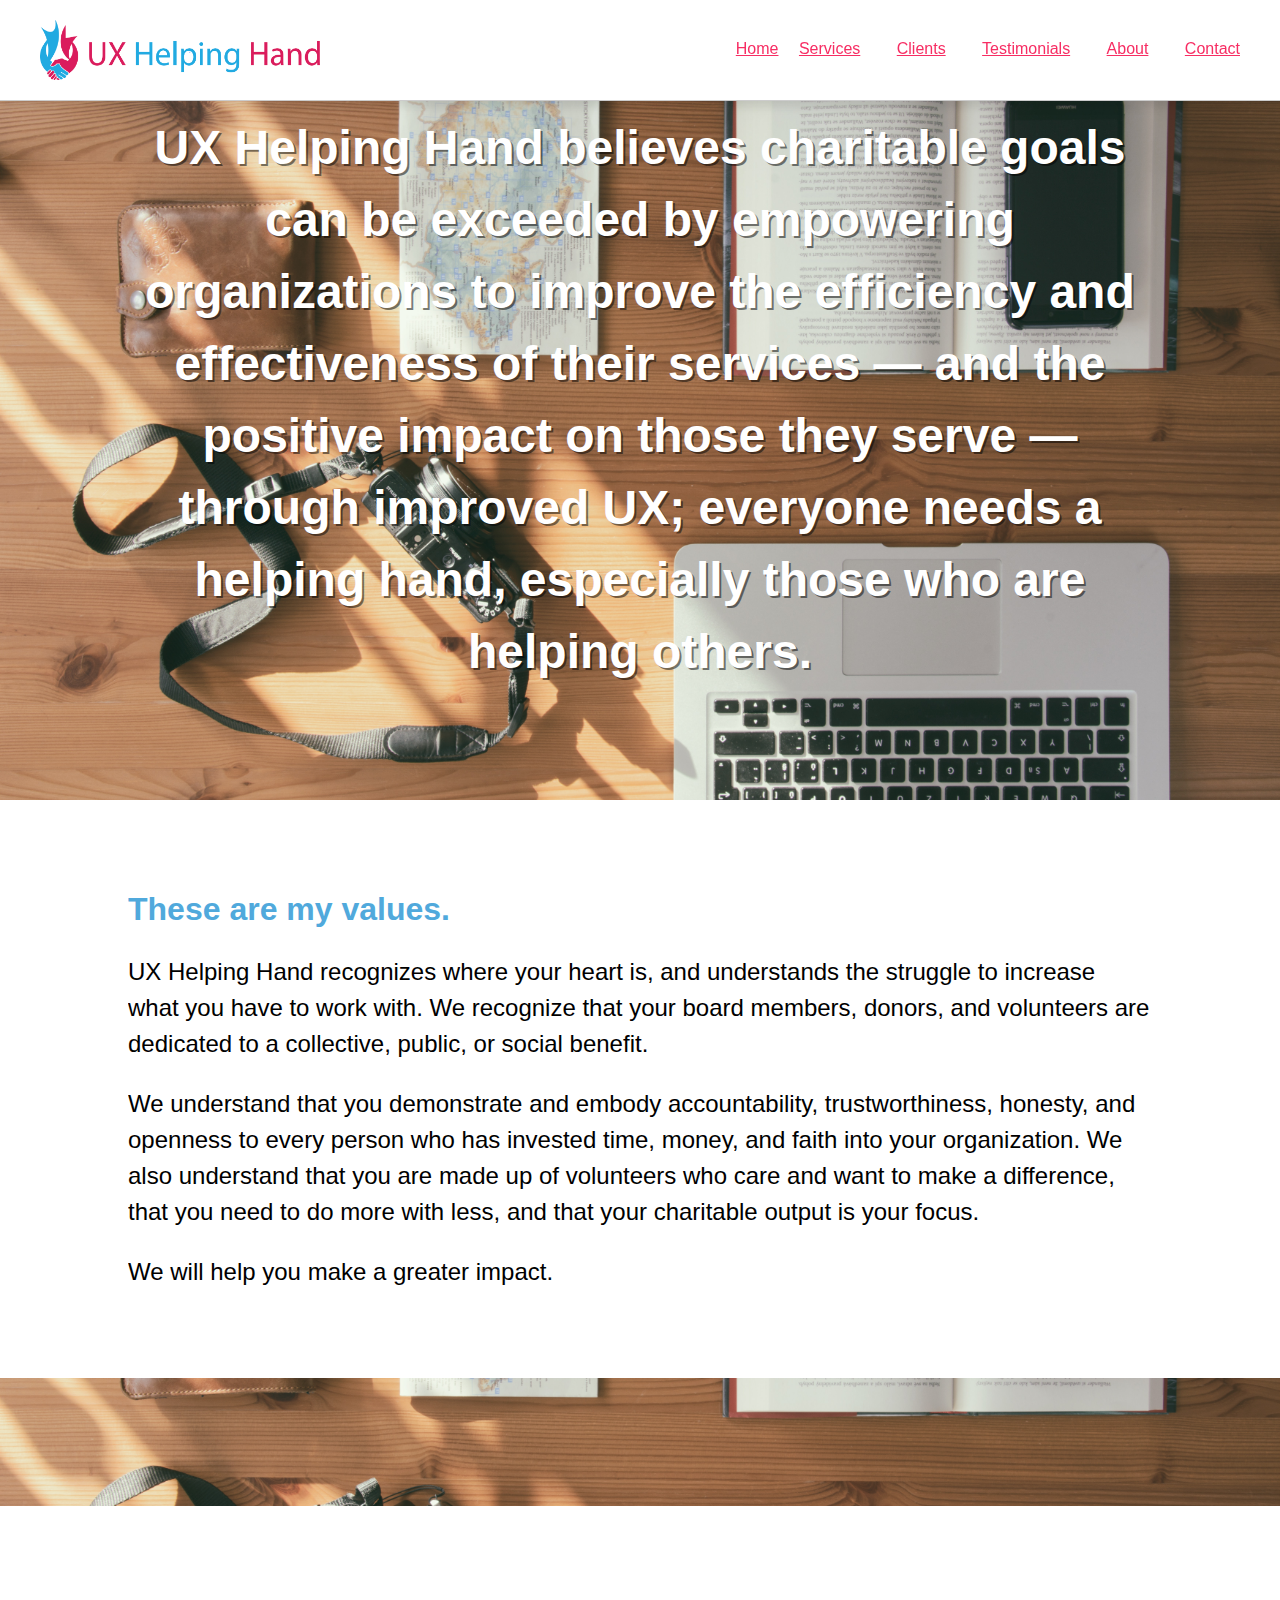
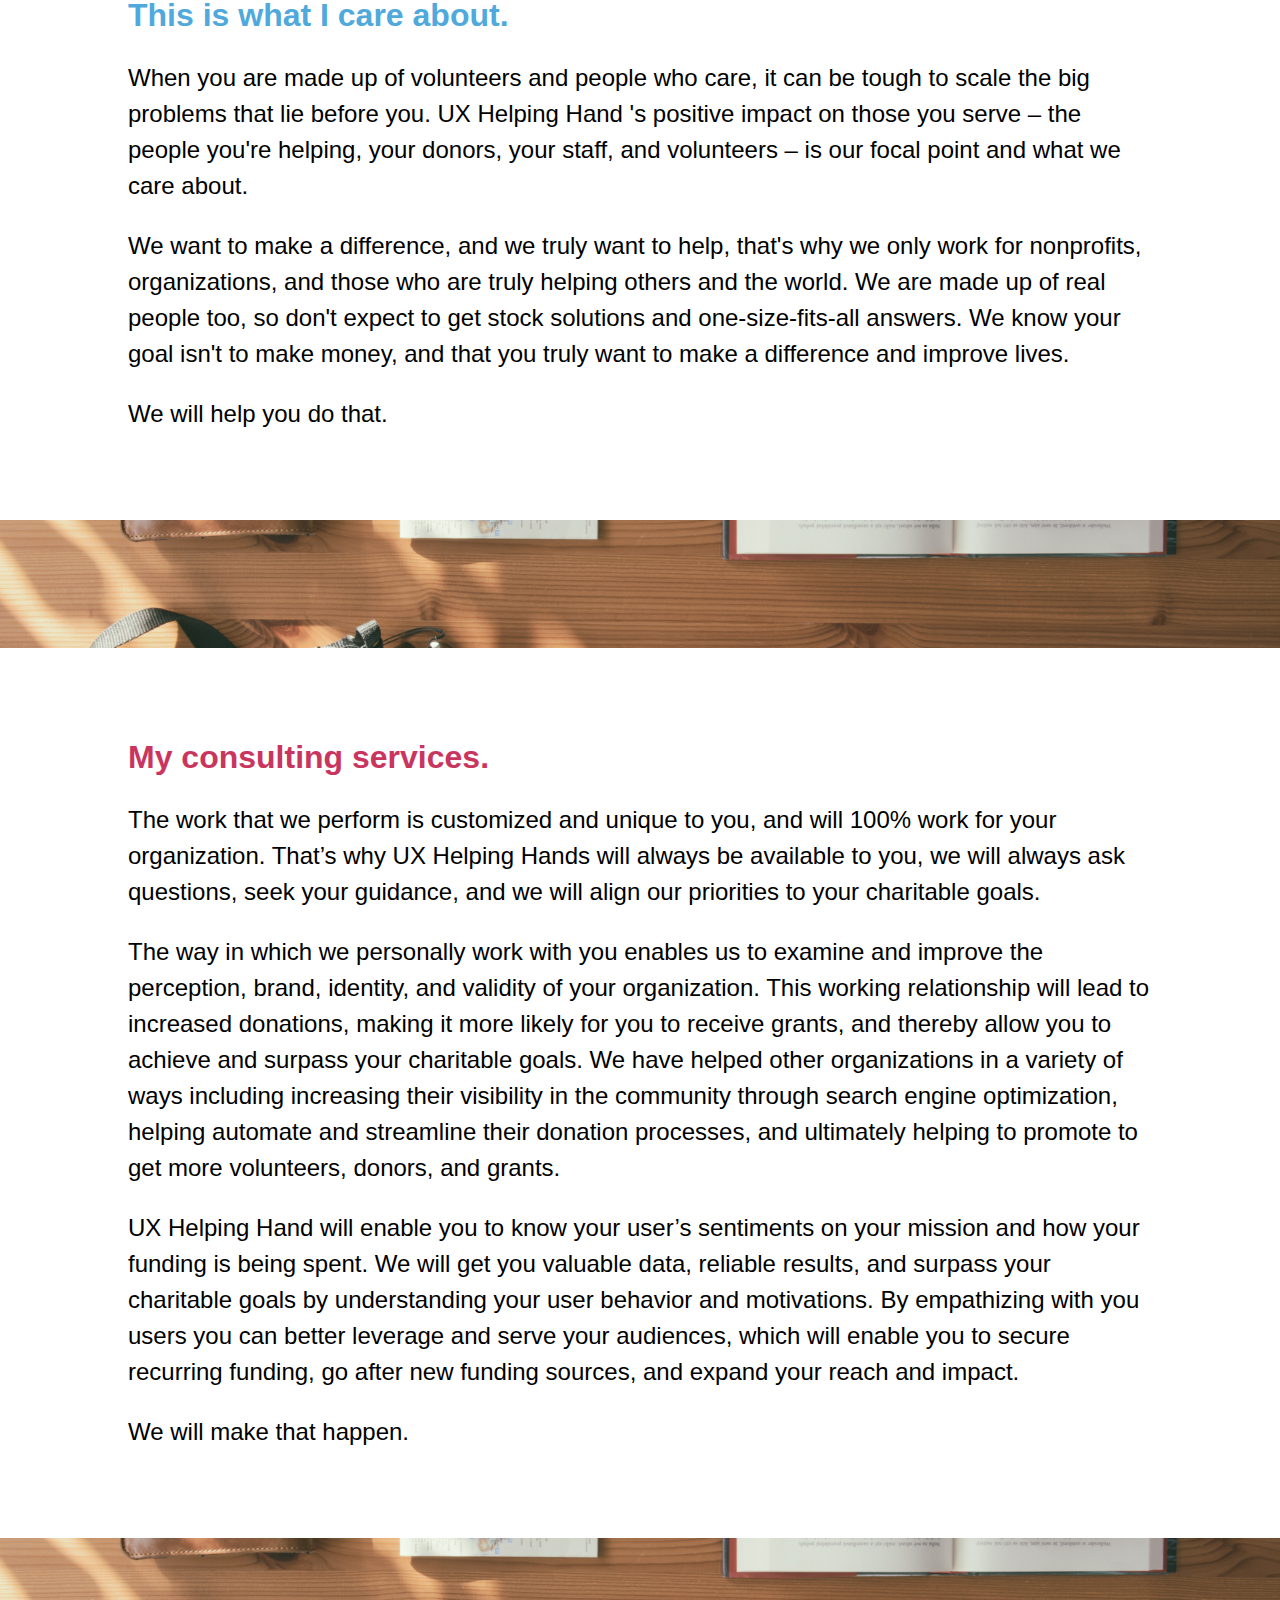
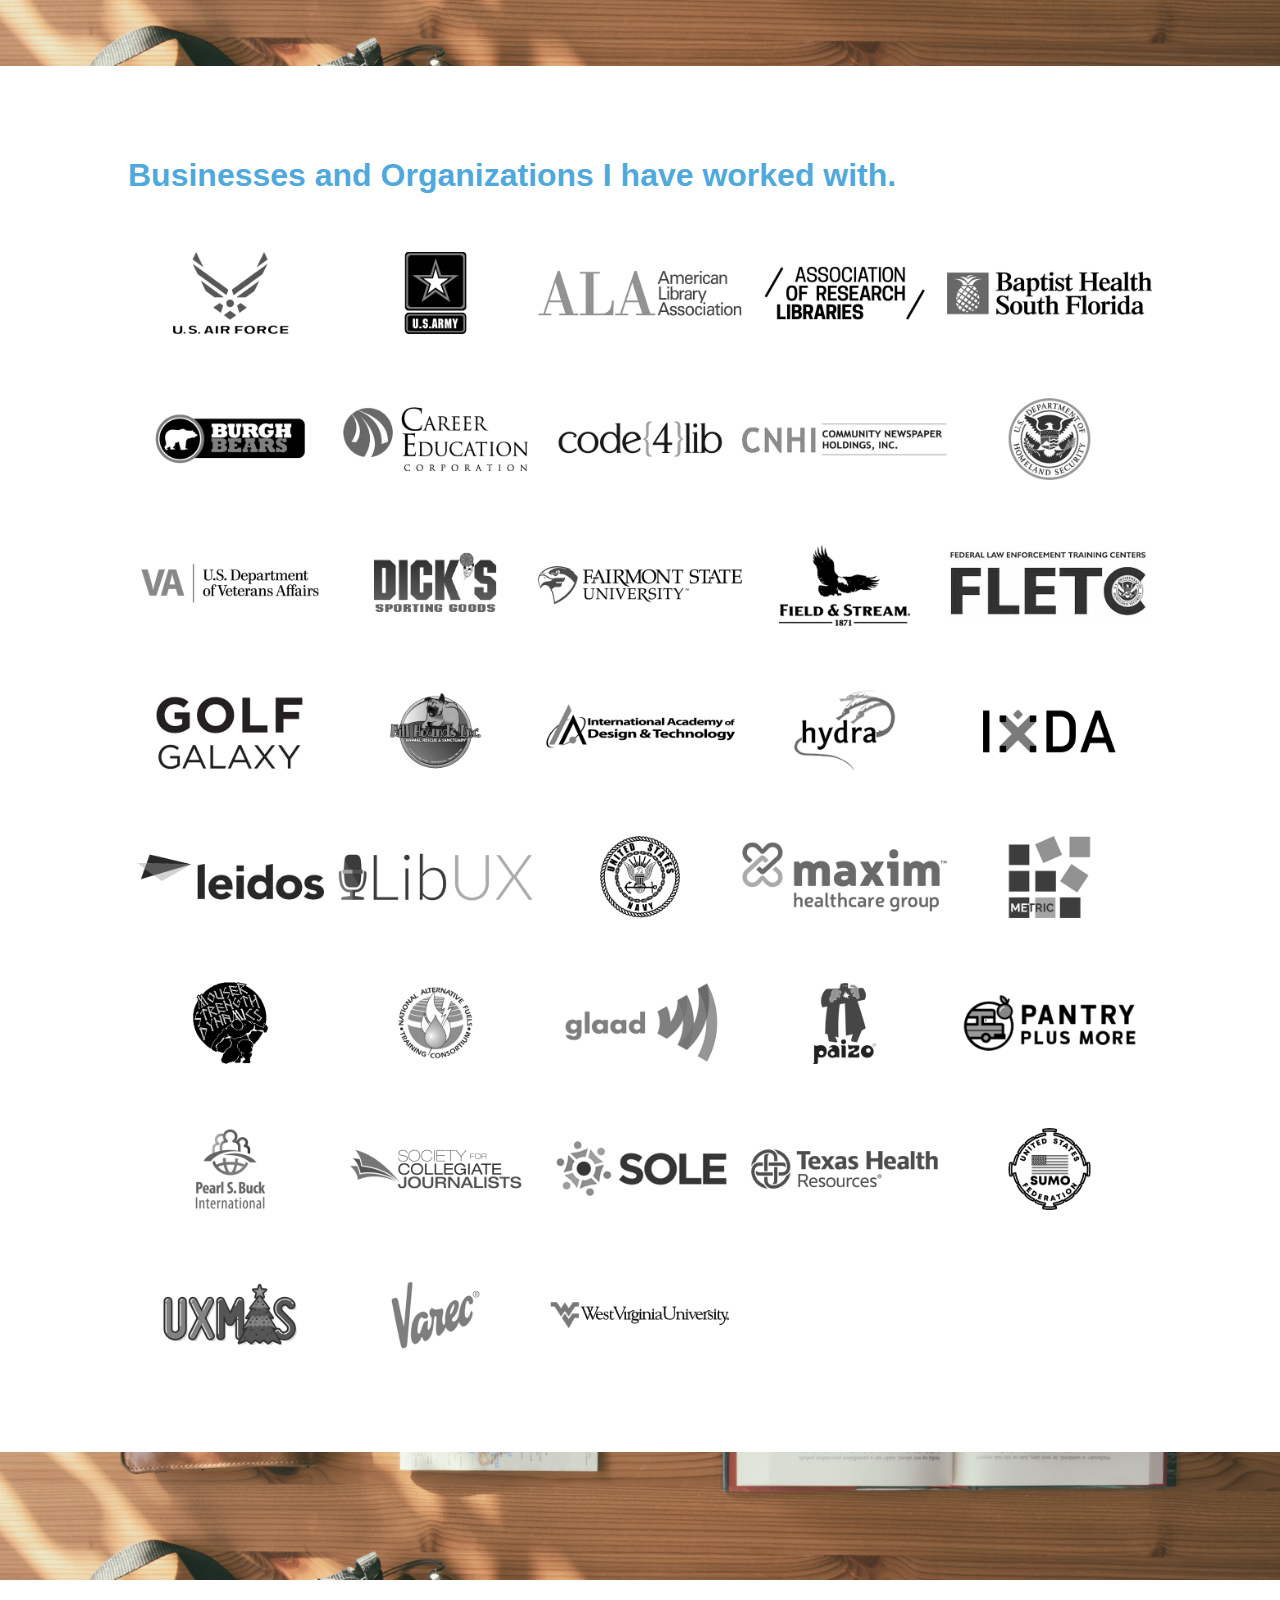
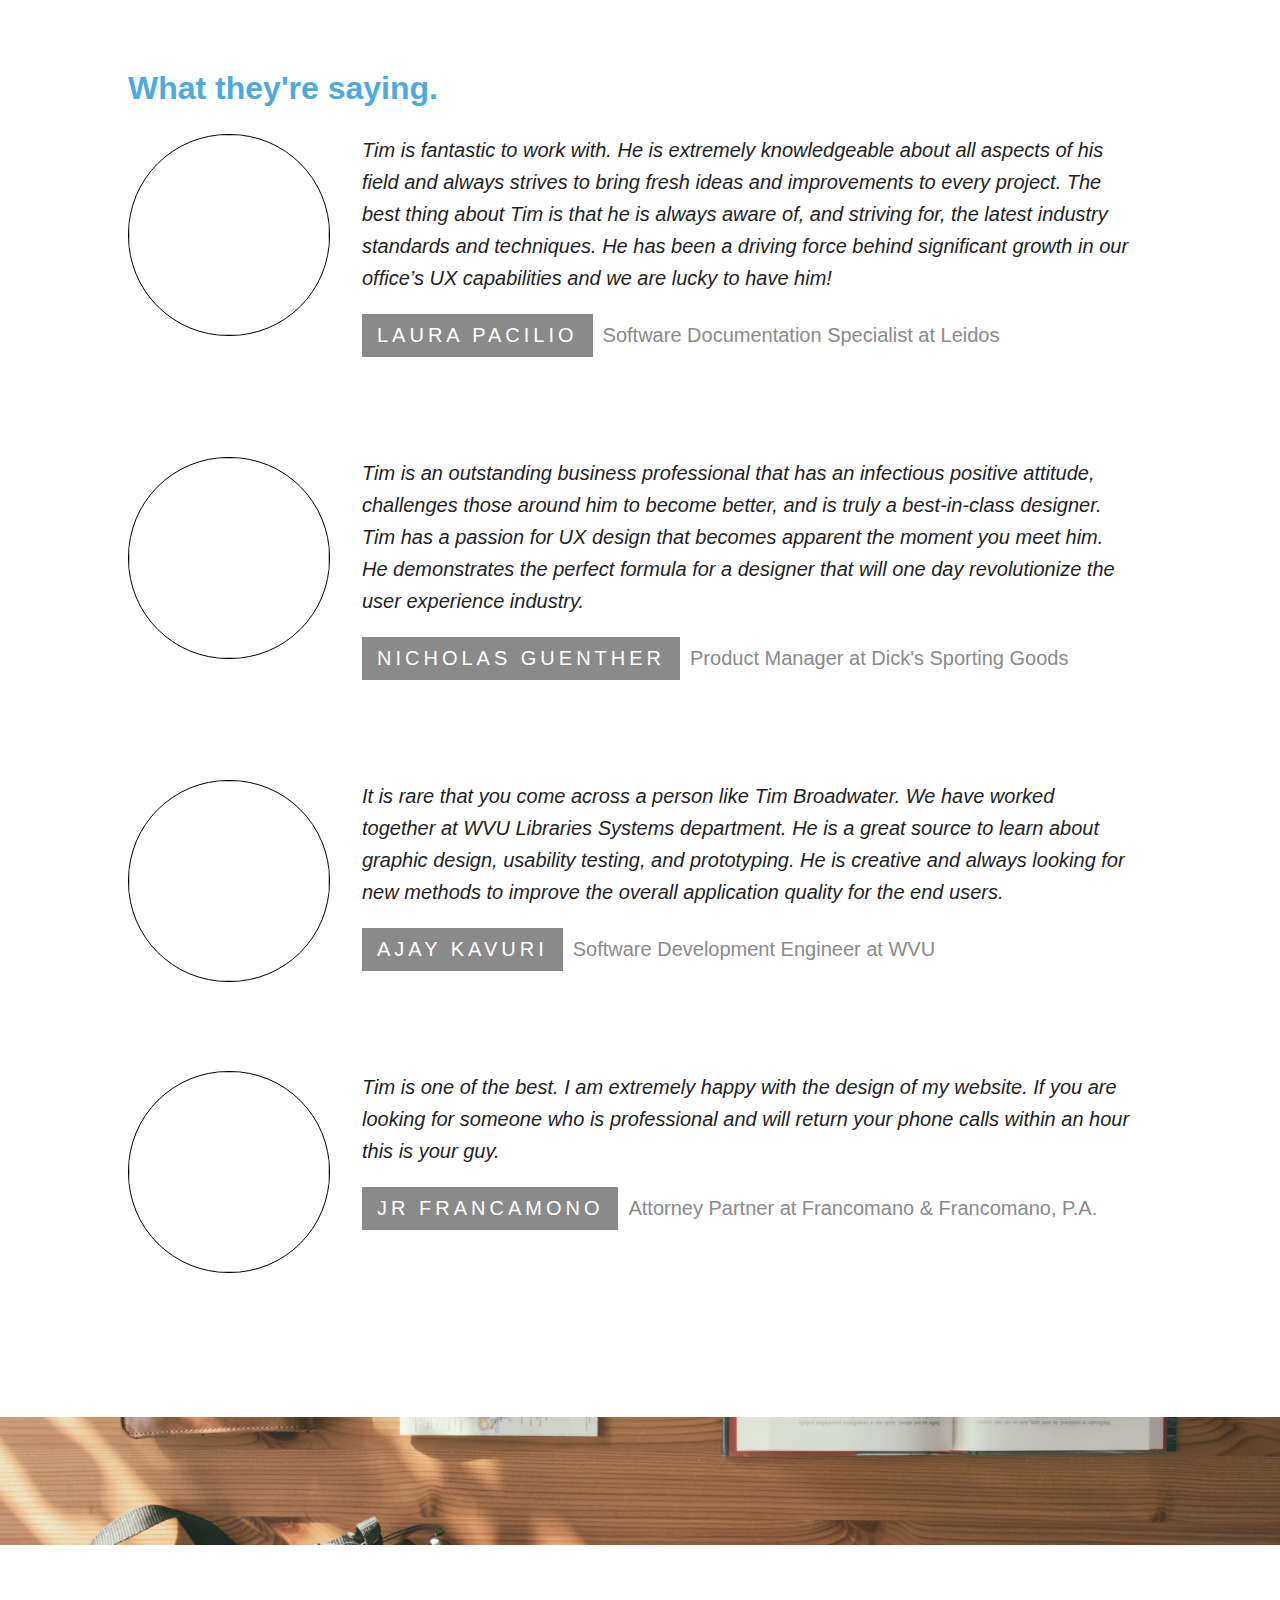
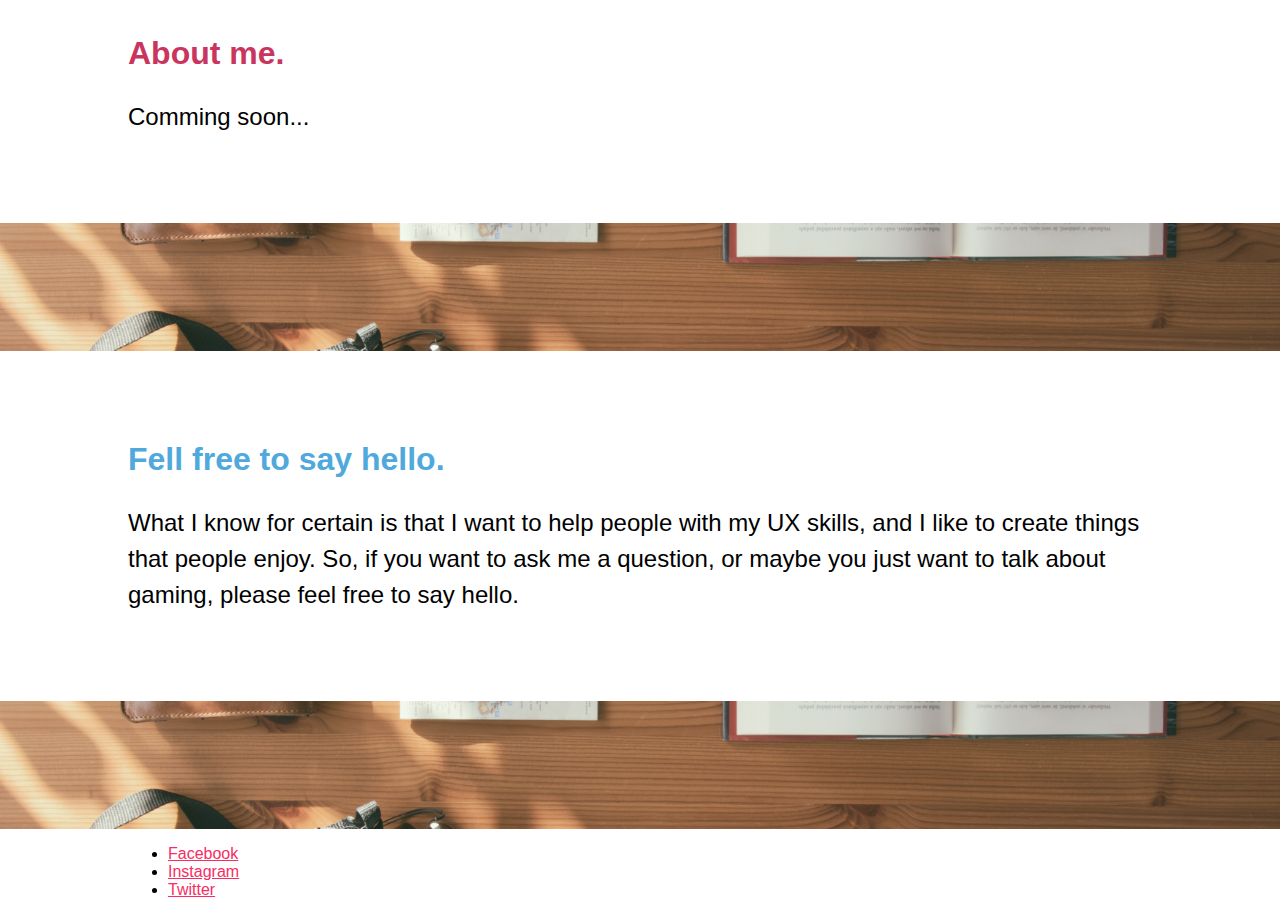
==== commit 14425eb3: "Added logo and smooth crolling" ====
--- a/index.html
+++ b/index.html
@@ -36,12 +36,16 @@
 	<!-- Styles -->
 	<link rel='stylesheet' href='scss/styles.css' />
 
+	<!-- JavaScript -->
+    <script src="https://ajax.googleapis.com/ajax/libs/jquery/2.1.4/jquery.min.js"></script>
+    <script src="scripts/scripts.js"></script>
+
 </head>
 <body>
 	<header>
 		<div class="site-wrapper">
 			<h1>
-				<img src="img/logo.png" alt="UX Helping Hand logo">
+				<img src="img/uxhh-logo.png" alt="UX Helping Hand logo">
 			</h1>
 			<nav>
 				<navitem"><a href="#home">Home</a></navitem>
--- a/scss/styles.css
+++ b/scss/styles.css
@@ -30,12 +30,15 @@
 }
 
 header {
-  height: 50px;
-  border-bottom: 1px solid #eee;
+  height: 100px;
+  position: fixed;
+  width: 100%;
+  background: white;
+  box-shadow: 0px 5px 10px rgba(0, 0, 0, 0.1);
+  border-bottom: 1px solid #ccc;
 }
 header h1 {
   float: left;
-  height: 50px;
   display: inline-block;
   margin: 0;
   padding: 0;
@@ -43,12 +46,13 @@
 header h1 img {
   width: auto;
   max-width: 280px;
-  height: 50px;
+  height: 60px;
+  padding-top: 20px;
 }
 header nav {
   float: right;
-  height: 30px;
-  padding: 10px 0;
+  height: 20px;
+  padding: 40px 0 0 0;
   display: inline-block;
 }
 header nav navitem {
@@ -65,6 +69,7 @@
 section h2 {
   font-size: 2em;
   font-weight: 600;
+  color: #50a9dc;
 }
 section p {
   font-size: 1.5em;
@@ -72,6 +77,10 @@
   line-height: 1.5em;
   text-align: left;
   color: #000000;
+}
+
+section:nth-child(3n+1) .content-wrapper h2 {
+  color: #c9355e;
 }
 
 .entry {
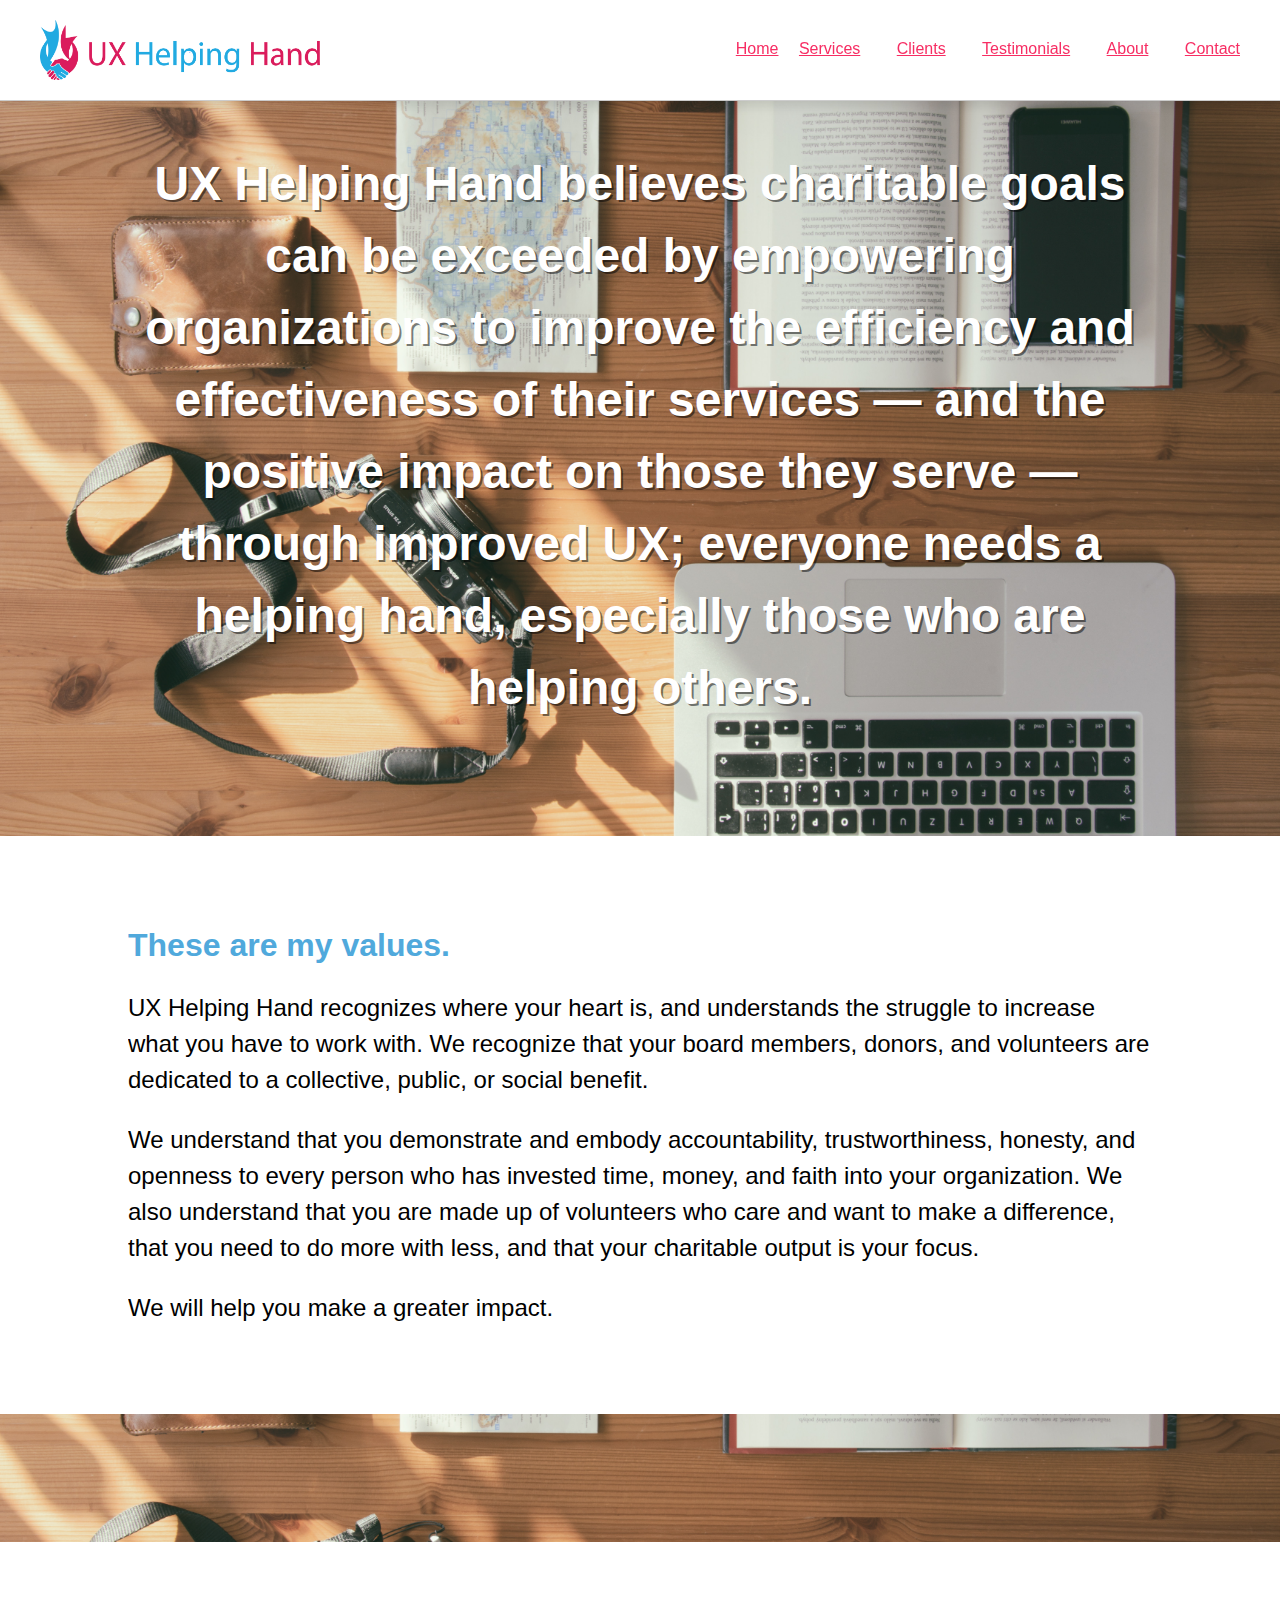
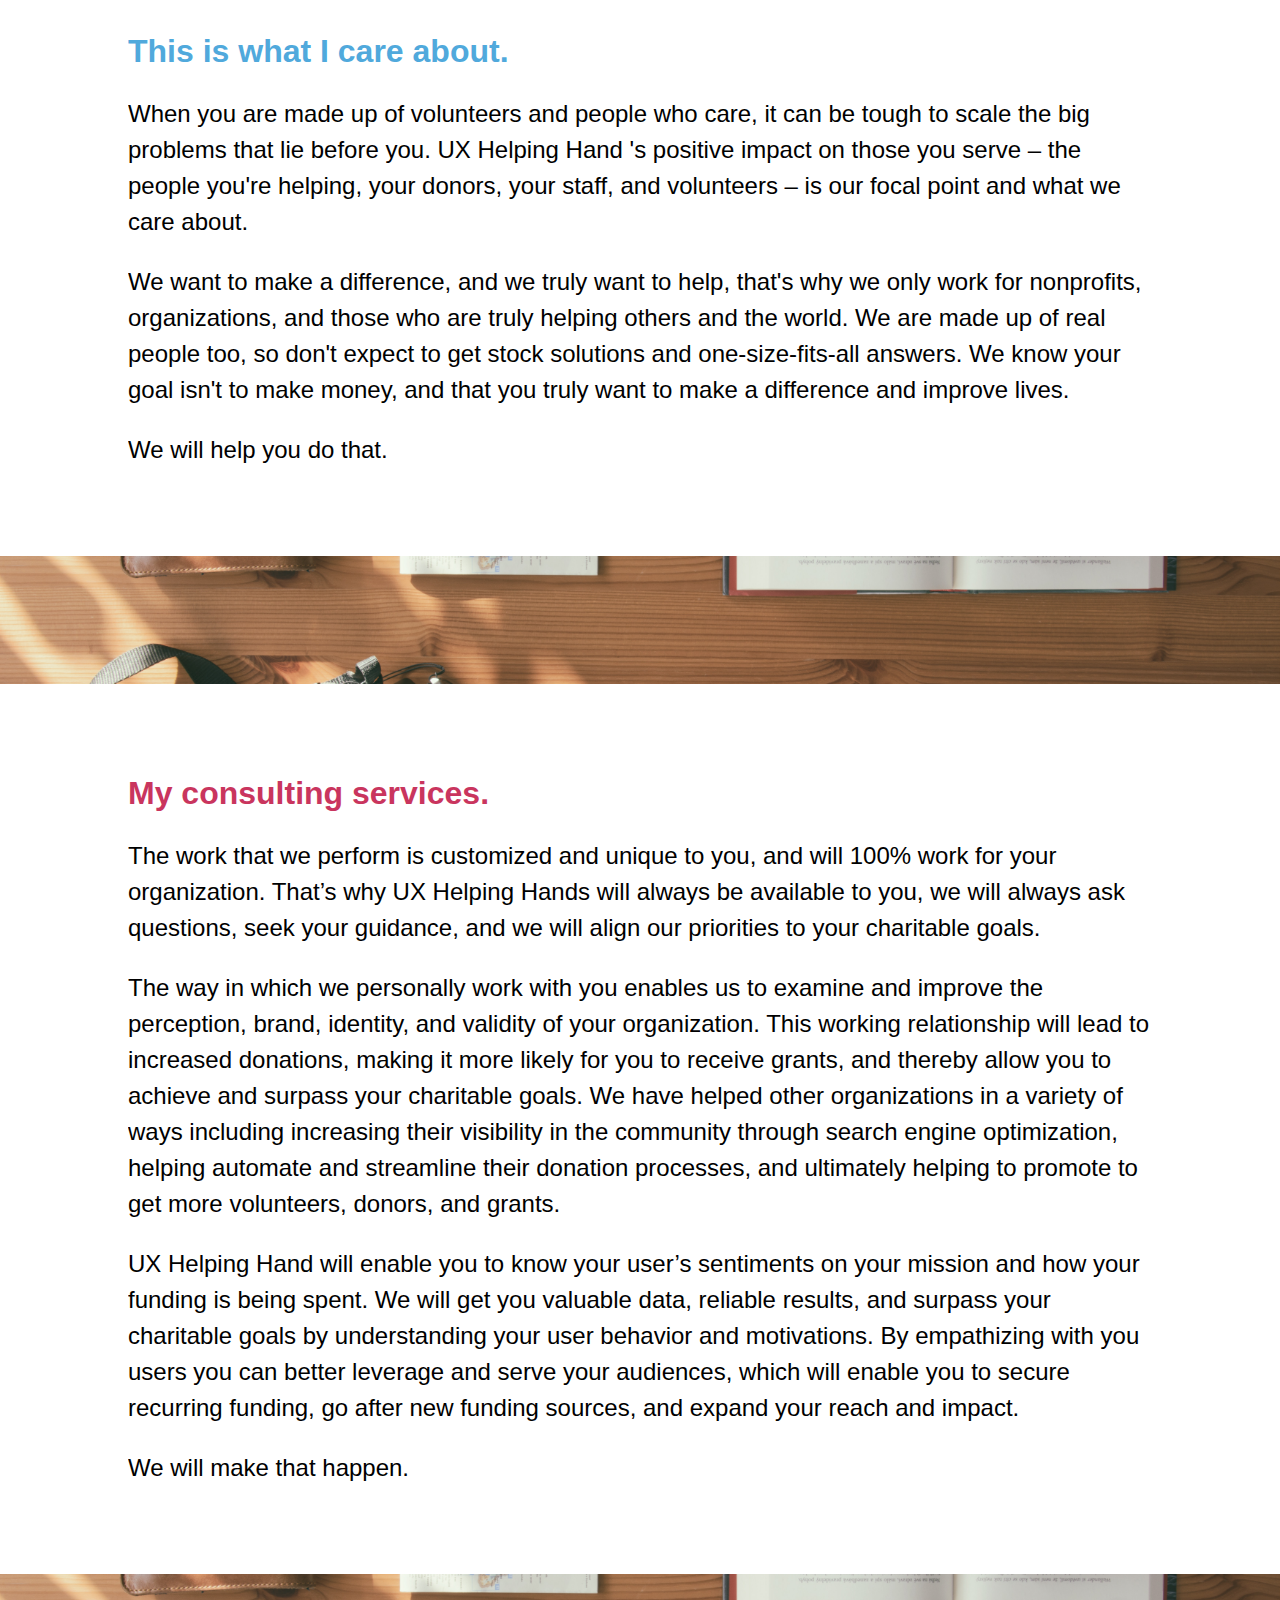
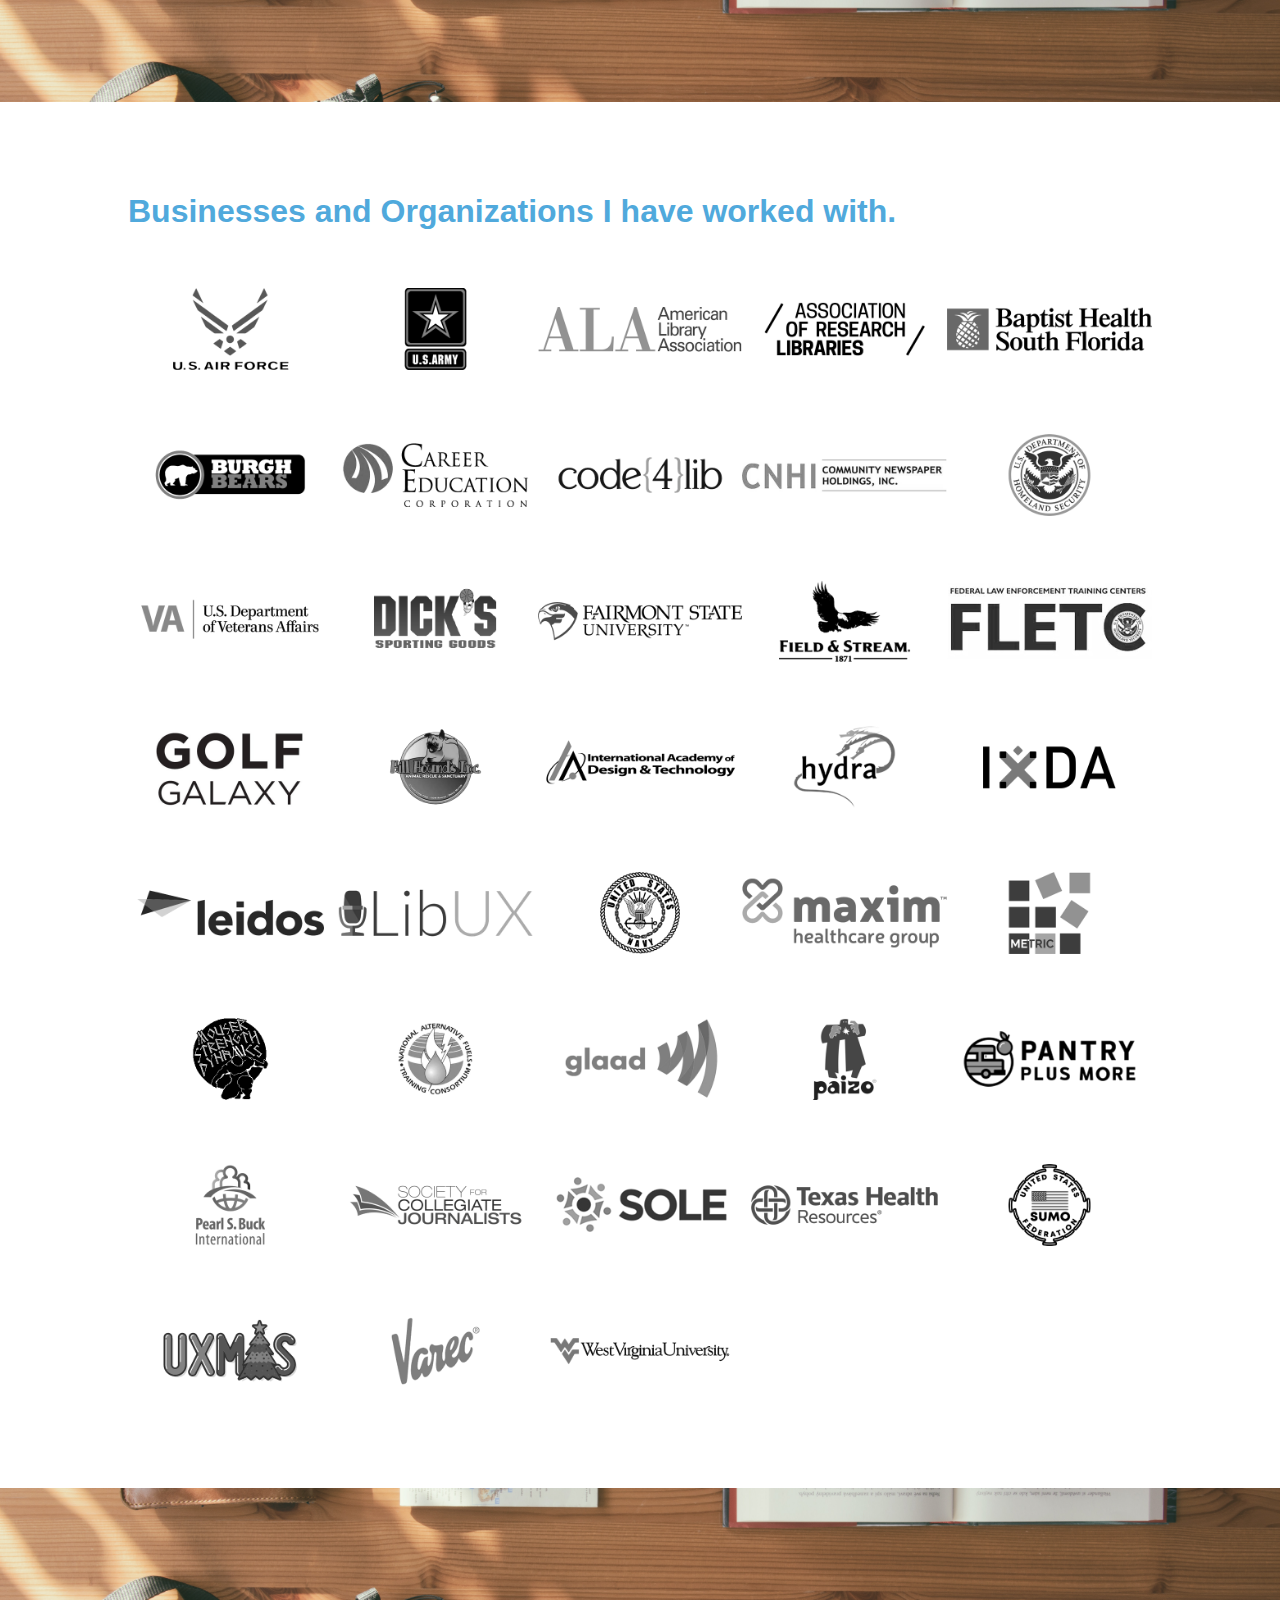
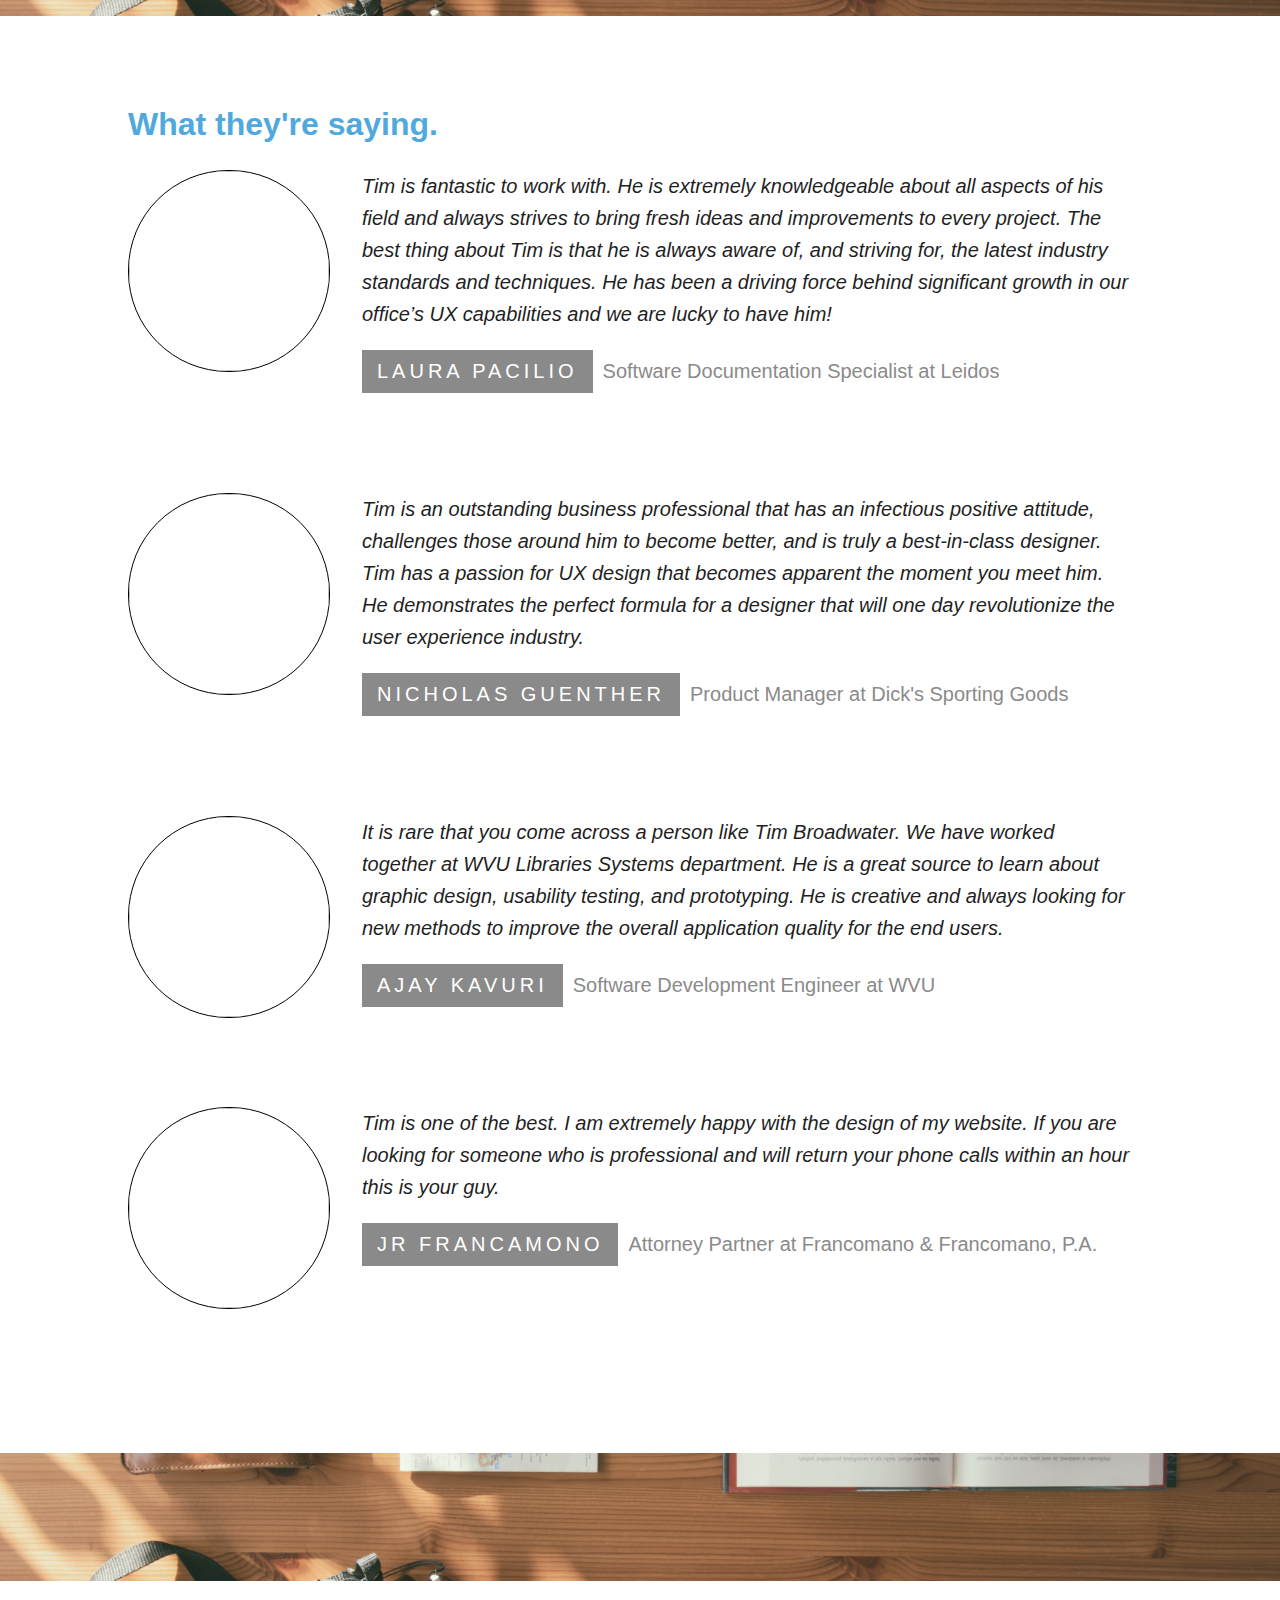
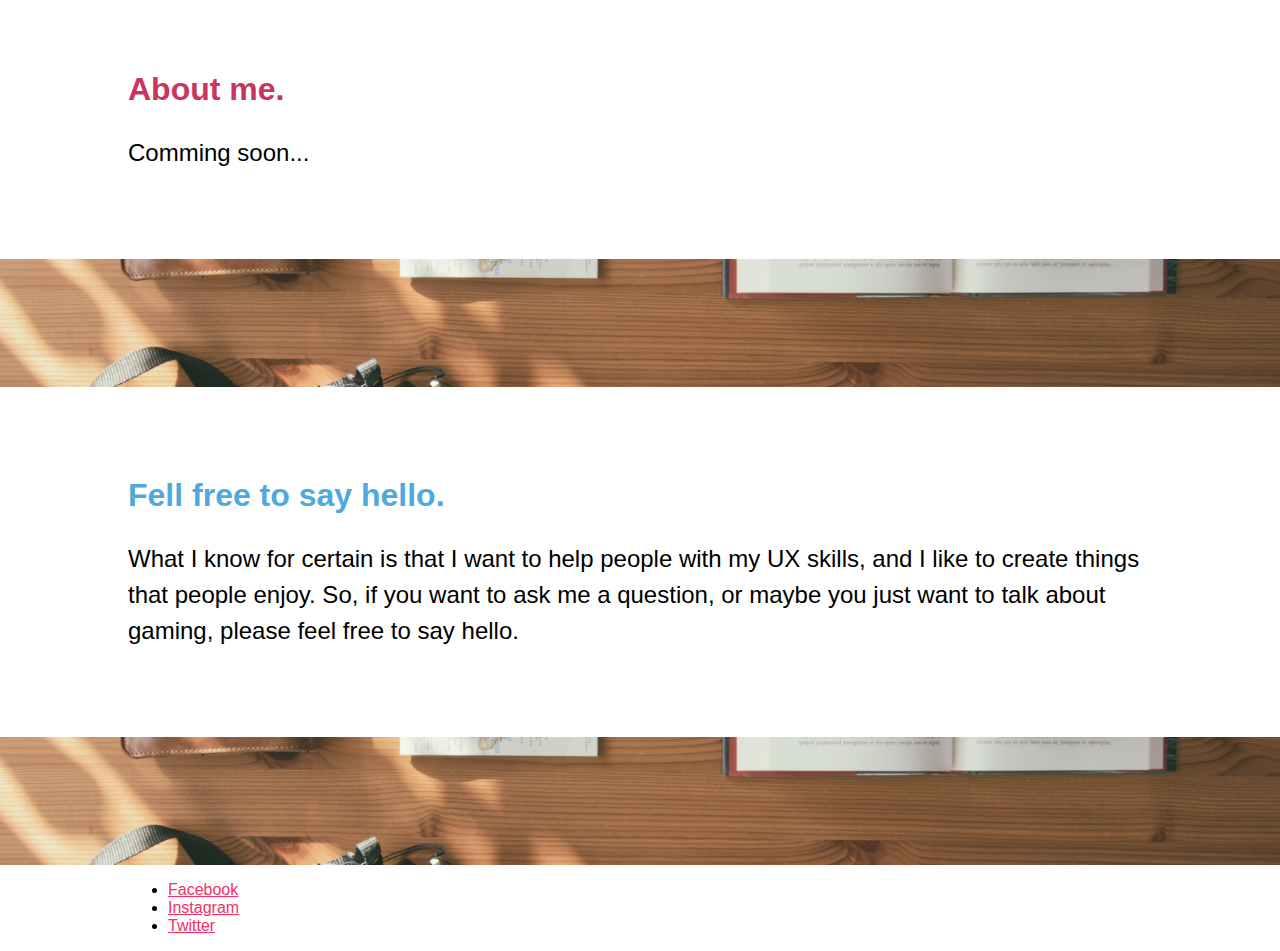
==== commit 053571ea: "Padding to first div" ====
--- a/index.html
+++ b/index.html
@@ -57,7 +57,7 @@
 			</nav>
 		</div>
 	</header>
-	<section class="entry">
+	<section class="entry first-section">
 		<div class="content-wrapper" id="home">
 			<p class="home-p">UX Helping Hand believes charitable goals can be exceeded by empowering organizations to improve the efficiency and effectiveness of their services — and the positive impact on those they serve — through improved UX; everyone needs a helping hand, especially those who are helping others.</p>
 		</div>
--- a/scss/styles.css
+++ b/scss/styles.css
@@ -79,6 +79,10 @@
   color: #000000;
 }
 
+.first-section {
+  padding: 100px 0 4em 0;
+}
+
 section:nth-child(3n+1) .content-wrapper h2 {
   color: #c9355e;
 }
